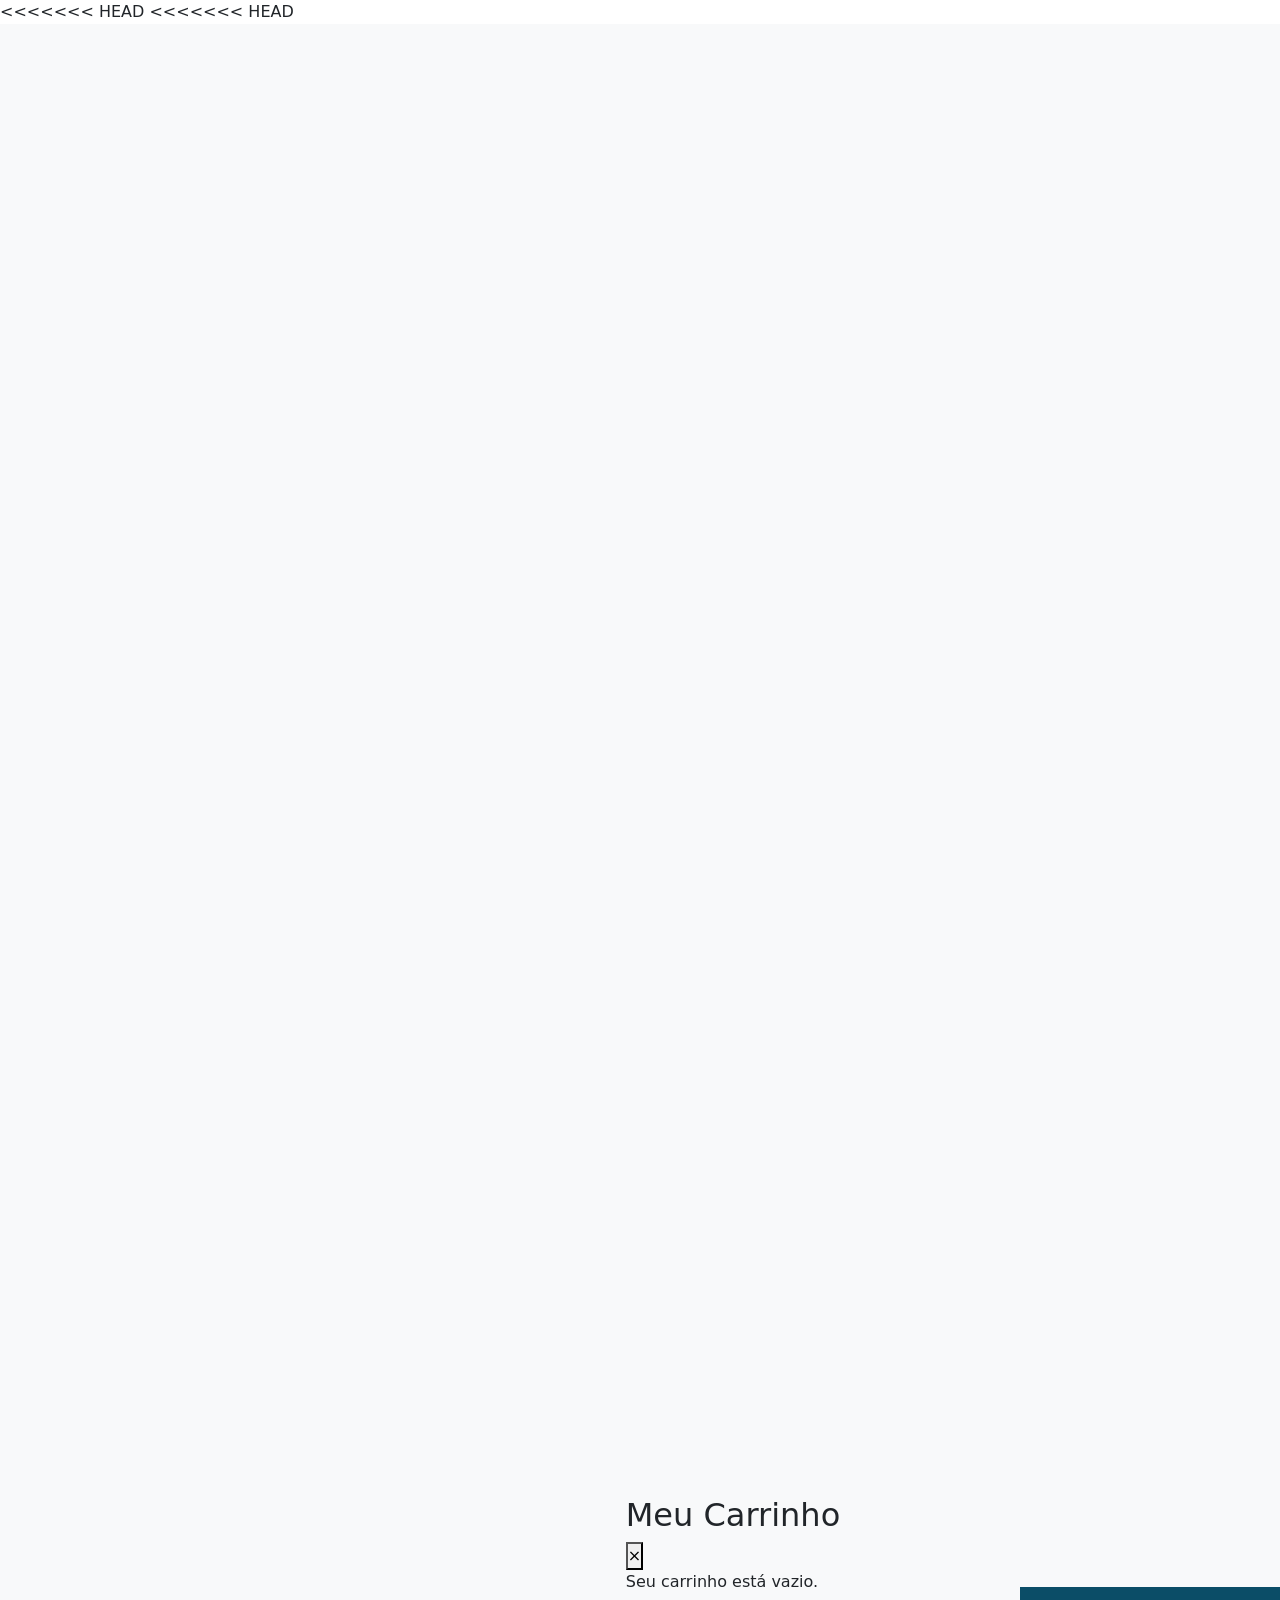
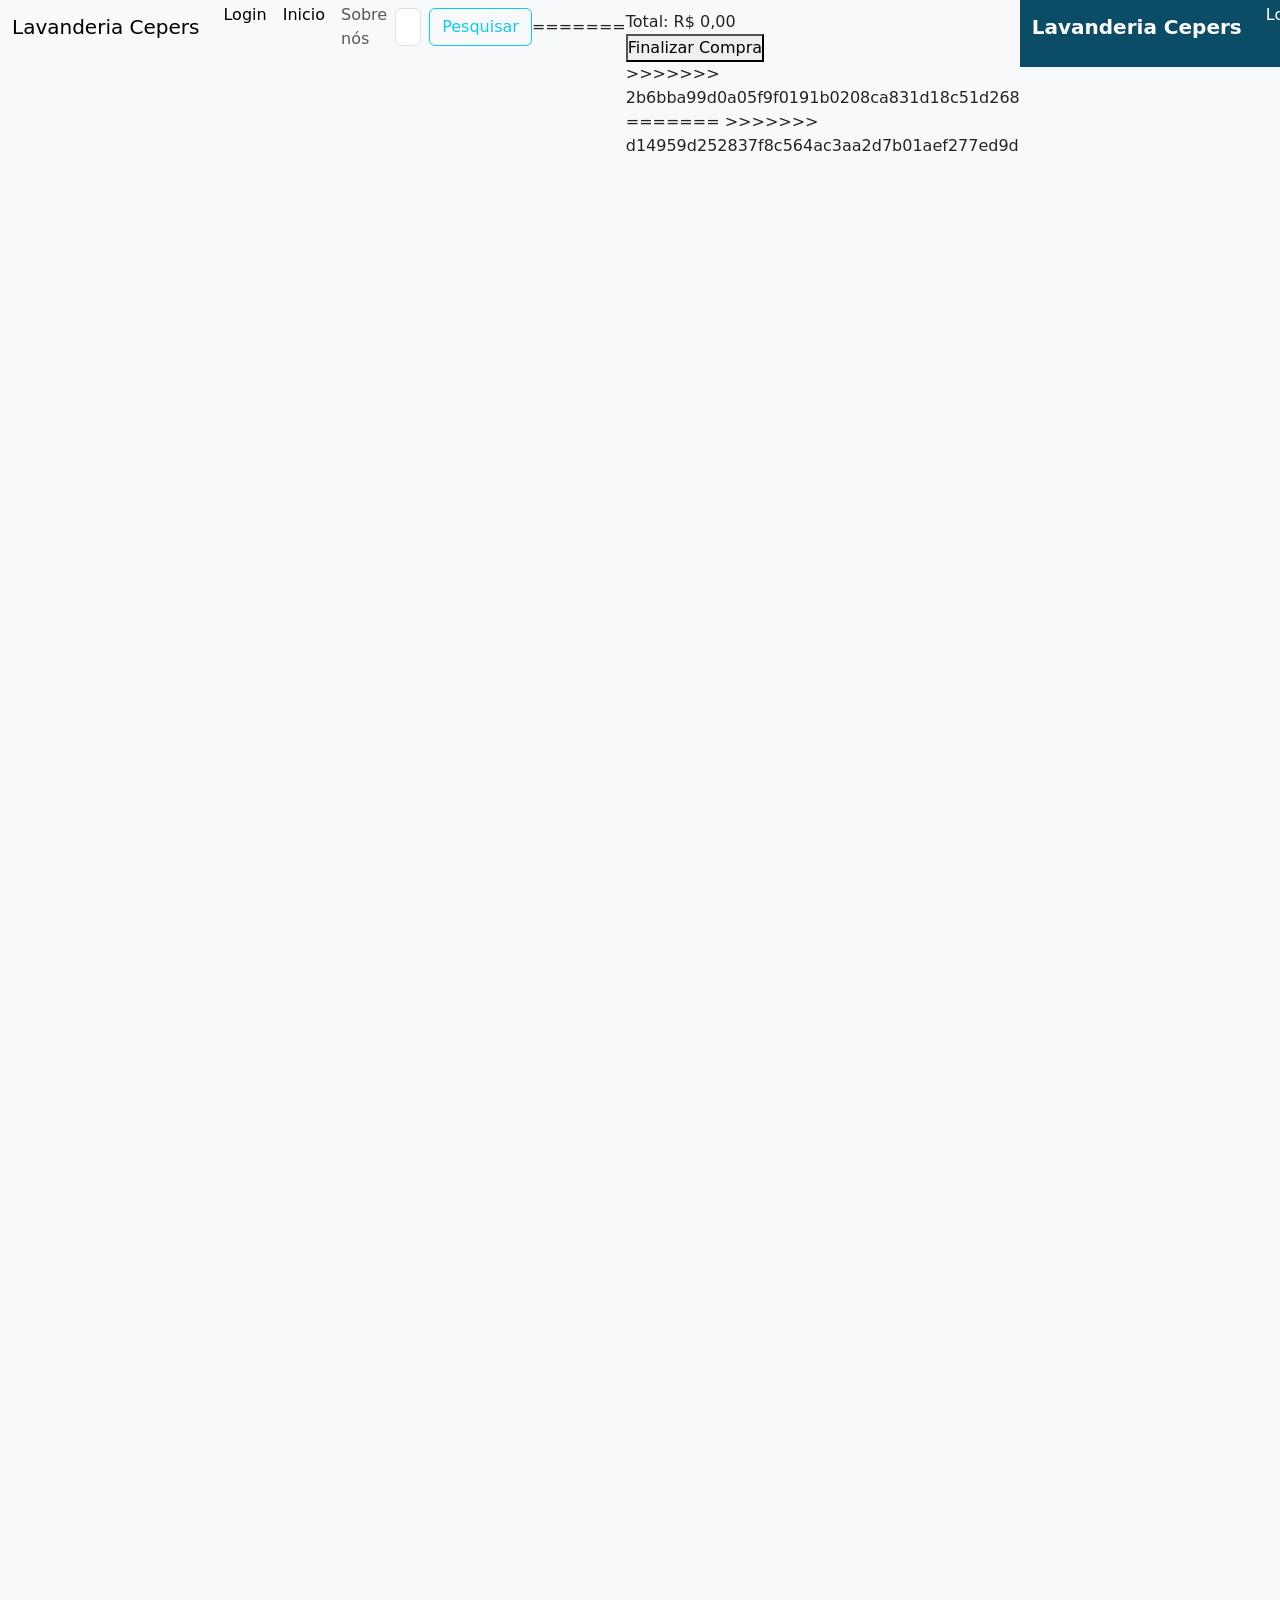
==== RF002_Pg_Inicial/index.html @ 0cffcce2 "login test" ====
<!DOCTYPE html>
<html lang="pt-br">
<head>
    <meta charset="UTF-8">
    <title>Lavanderia Cepers</title>
    <link rel="preconnect" href="https://fonts.googleapis.com">
    <link rel="preconnect" href="https://fonts.gstatic.com" crossorigin>
    <link href="https://fonts.googleapis.com/css2?family=Poppins:wght@400;600&display=swap" rel="stylesheet">
    <link rel="stylesheet" href="style.css">
    <link href="https://cdn.jsdelivr.net/npm/bootstrap@5.3.0/dist/css/bootstrap.min.css" rel="stylesheet">
</head>
<body>
<<<<<<< HEAD
<<<<<<< HEAD
     <nav class="navbar navbar-expand-lg bg-body-tertiary">
  <div class="container-fluid">
    <a class="navbar-brand" href="#">Lavanderia Cepers</a>
    <button class="navbar-toggler" type="button" data-bs-toggle="collapse" data-bs-target="#navbarSupportedContent" aria-controls="navbarSupportedContent" aria-expanded="false" aria-label="Toggle navigation">
      <span class="navbar-toggler-icon"></span>
    </button>
    <div class="collapse navbar-collapse" id="navbarSupportedContent">
      <ul class="navbar-nav me-auto mb-2 mb-lg-0">
        <li class="nav-item-login">
          <a class="nav-link active" href="../RF001_Login/index.html" target="">Login</a>
        </li>
         <li class="nav-item">
          <a class="nav-link active" aria-current="page" href="#">Inicio</a>
        </li>
        <li class="nav-item">
          <a class="nav-link" href="#">Sobre nós</a>
        </li>
        
      </ul>
      <form class="d-flex" role="search">
        <input class="form-control me-2" type="search" placeholder="Search" aria-label="Search"/>
        <button class="btn btn-outline-info" type="submit">Pesquisar</button>
      </form>
=======
    <div id="side-cart" class="cart-sidebar">
        <div class="cart-header">
            <h2>Meu Carrinho</h2>
            <button id="close-cart">&times;</button>
        </div>
        <div id="cart-items" class="cart-body">
            <p class="empty-msg">Seu carrinho está vazio.</p>
        </div>
        <div class="cart-footer">
            <div class="total-box">
                <span>Total:</span>
                <span id="cart-total">R$ 0,00</span>
            </div>
            <button class="btn-checkout">Finalizar Compra</button>
        </div>
>>>>>>> 2b6bba99d0a05f9f0191b0208ca831d18c51d268
=======
>>>>>>> d14959d252837f8c564ac3aa2d7b01aef277ed9d

    </div>
    <div id="cart-overlay" class="overlay"></div>

    <nav class="navbar navbar-expand-lg">
        <div class="container-fluid">
            <a class="navbar-brand text-white fw-bold" href="#">Lavanderia Cepers</a>
            <div class="collapse navbar-collapse" id="navbarSupportedContent">
                <ul class="navbar-nav me-auto mb-2 mb-lg-0">
                    <li class="nav-item"><a class="nav-link text-white" href="#">Login</a></li>
                    <li class="nav-item"><a class="nav-link text-white" href="#">Início</a></li>
                    <li class="nav-item">
                        <button id="open-cart" class="nav-link btn-cart-list" style="background:none; border:none; color:white;">
                            🛒  <span id="cart-count">0</span>
                        </button>
                    </li>
                </ul>
                <form class="d-flex" role="search">
                    <input class="form-control me-2" type="search" placeholder="Pesquisar">
                    <button class="btn btn-info text-white" type="submit">Pesquisar</button>
                </form>
            </div>
        </div>
    </nav>

    <div id="carouselExampleInterval" class="carousel slide" data-bs-ride="carousel">
        <div class="carousel-inner">
            <div class="carousel-item active" data-bs-interval="3000">
                <img src="../Imagens/epstein.png" class="d-block w-100" alt="Banner 1">
            </div>
            <div class="carousel-item" data-bs-interval="3000">
                <img src="../Imagens/espaço.png" class="d-block w-100" alt="Banner 2">
            </div>
            <div class="carousel-item" data-bs-interval="3000">
                <img src="../Imagens/horarios.png" class="d-block w-100" alt="Banner 3">
            </div>
        </div>
        <button class="carousel-control-prev" type="button" data-bs-target="#carouselExampleInterval" data-bs-slide="prev">
            <span class="carousel-control-prev-icon" aria-hidden="true"></span>
            <span class="visually-hidden">Anterior</span>
        </button>
        <button class="carousel-control-next" type="button" data-bs-target="#carouselExampleInterval" data-bs-slide="next">
            <span class="carousel-control-next-icon" aria-hidden="true"></span>
            <span class="visually-hidden">Próximo</span>
        </button>
    </div>

    <div class="title-section">
        <h1>Lista de produtos</h1>
    </div>

    <div class="produtos-fundo-azul">
        <div class="cards-container">
            <div class="card">
                <div class="card-header-img">
                    <span class="wishlist">♡</span>
                    <img src="/Imagens/camisa.png" class="product-img">
                </div>
                <div class="card-content">
                    <h3 class="product-title">Camisa</h3>
                    <p class="product-desc">Camisas que podem ir em máquina</p>
                </div>
                <div class="card-hover-actions">
                    <div class="qty-selector">
                        <button class="btn-qty-minus">-</button><span class="qty-value">1</span><button class="btn-qty-plus">+</button>
                    </div>
                    <button class="btn-add">Adicionar</button>
                </div>
            </div>

            <div class="card">
                <div class="card-header-img">
                    <span class="wishlist">♡</span>
                    <img src="/Imagens/calca.jeans.png" class="product-img">
                </div>
                <div class="card-content">
                    <h3 class="product-title">Calça Jeans</h3>
                    <p class="product-desc">Jeans em bom estado</p>
                </div>
                <div class="card-hover-actions">
                    <div class="qty-selector">
                        <button class="btn-qty-minus">-</button><span class="qty-value">1</span><button class="btn-qty-plus">+</button>
                    </div>
                    <button class="btn-add">Adicionar</button>
                </div>
            </div>

            <div class="card">
                <div class="card-header-img">
                    <span class="wishlist">♡</span>
                    <img src="/Imagens/meia.png" class="product-img">
                </div>
                <div class="card-content">
                    <h3 class="product-title">Meias</h3>
                    <p class="product-desc">Meias não tão velhas</p>
                </div>
                <div class="card-hover-actions">
                    <div class="qty-selector">
                        <button class="btn-qty-minus">-</button><span class="qty-value">1</span><button class="btn-qty-plus">+</button>
                    </div>
                    <button class="btn-add">Adicionar</button>
                </div>
            </div>
        </div>
    </div>

    <footer class="main-footer">
        <div class="footer-container">
            <div class="footer-column">
                <h3>REDES SOCIAIS</h3>
                <div class="social-icons">
                    <a href="#">Instagram</a>
                    <a href="#">Facebook</a>
                    <a href="#">TikTok</a>
                </div>
                <h2 class="footer-logo">LAVANDERIA CEPERS</h2>
            </div>

            <div class="footer-column">
                <h3>INSTITUCIONAL</h3>
                <ul>
                    <li><a href="#">Conheça nossa história</a></li>
                    <li><a href="#">Trabalhe Conosco</a></li>
                    <li><a href="#">Blog</a></li>
                </ul>
            </div>

            <div class="footer-column">
                <h3>DÚVIDAS</h3>
                <ul>
                    <li><a href="#">Perguntas frequentes</a></li>
                    <li><a href="#">Políticas de privacidade</a></li>
                    <li><a href="#">Termos e Condições</a></li>
                    <li><a href="#">Licenciamento</a></li>
                </ul>
            </div>

            <div class="footer-column">
                <h3>FALE CONOSCO</h3>
                <p>Dúvidas ou sugestões? Entre em contato!</p>
                <p>lavanderia.cepers@gamil.com</p>
                <p class="horario">Atendimento: Seg à Sex das 06h às 18h</p>
            </div>
        </div>

        <div class="footer-bottom">
            <div class="bottom-content">
                <div class="payments">
                    <span>FORMAS DE PAGAMENTO:</span>
                    <span class="pay-icons">💳 💵 📑</span>
                </div>
                <div class="rights">
                    <p>© 2026 - Lavanderia Cepers LTDA | CNPJ 00.000.000/0001-00</p>
                    <p>Endereço: Rua quinto dos infernos, 123 - Curitiba, PR</p>
                </div>
            </div>
        </div>
    </footer>

    <script src="https://cdn.jsdelivr.net/npm/bootstrap@5.3.0/dist/js/bootstrap.bundle.min.js"></script>
    <script src="script.js"></script>
</body>
---- RF002_Pg_Inicial/style.css ----
body{   
        background-color: rgb(143, 216, 224) ;
    }

    .menu {
        display: flex;
        gap: 20px;
        font-size: 25px;
    }

    .menu a {
        margin-left: 30px;
        font-family: "Poppins", sans-serif;
        text-decoration: none;
        color: var(--cor-texto);
        padding: 10px 18px;
        border-radius: 12px;
        font-weight: 500;
        background: rgba(255, 255, 255, 0.40);
        backdrop-filter: (6px);
        transition: all 0.25s ease;


    }

    .menu a:hover {
        background: rgba(rgb(255, 255, 255), rgb(255, 255, 255), rgb(255, 255, 255), 0.55);
        transform: scale(1.1);
        transition: 0.25;
    }
* {
    margin: 0;
    padding: 0;
    box-sizing: border-box;
}

    .logo {
        font-size: 28px;
        font-weight: bold;
    }
body {
    width: 100%;
    background-color: #a9f4f0;
    font-family: 'Poppins', sans-serif;
    overflow-x: hidden;
}

    .menu img {
        width: 40px;
        height: auto;
        padding: 0;
        display: block;
    }
.navbar {
    background-color: #0b4d67 !important;
    padding: 15px 0;
}

 
.title-section {
    width: 100vw;
    background-color: #0b4d67;
    padding: 40px 0;
    border-bottom: 8px solid #41beb1;
    display: flex;
    justify-content: center;
}

    .carousel{
        width: 80%;
        margin: 0 auto;
        background-color: rgb(39, 149, 157);
    }
.title-section h1 {
    color: #aff6f2;
    font-size: 45px;
    margin: 0;
}

.produtos-fundo-azul {
    width: 100vw;
    background-color: #a9f4f0;
    padding: 60px 0;
    display: flex;
    justify-content: center;
}

   /* Configuração da Grade de Cards */
.container {
.cards-container {
    display: flex;
    flex-wrap: wrap;       /* Faz os cards ficarem lado a lado e pularem linha */
    gap: 20px;             /* Espaço entre um card e outro */
    flex-wrap: wrap;
    gap: 30px;
    justify-content: center;
    padding: 20px;
    background-color: #f4f7f6;
    width: 90%;
    max-width: 1200px;
}

/* O Card Individual */
.card {
    width: 280px;
    height: 420px;        /* Altura fixa para todos serem iguais */
    background: #fff;
    border-radius: 12px;
    padding: 15px;
    position: relative;    /* Necessário para os botões "grudarem" no fundo */
    overflow: hidden;      /* Esconde o que estiver fora do limite do card */
    box-shadow: 0 4px 12px rgba(0,0,0,0.08);
    transition: transform 0.3s ease;
    border: 1px solid #eee;
    display: flex;
    flex-direction: column;
    flex: 1 1 300px;
    max-width: 350px;
    background-color: #ffffff;
    border-radius: 15px;
    padding: 20px;
    border: none;
    box-shadow: 0 10px 20px rgba(0,0,0,0.1);
}

/* Área da Imagem */
.card-header {
.card-header-img {
    width: 100%;
    height: 220px;
    height: 200px;
    background-color: #f9f9f9;
    border-radius: 8px;
    border-radius: 10px;
    display: flex;
    justify-content: center;
    align-items: center;
    margin-bottom: 15px;
    position: relative;
    overflow: hidden;
}

.product-img {
    max-width: 90%;
    max-height: 90%;
    height: 90%;
    object-fit: contain;
}

/* Textos (Nome e Descrição) */
.card-content {
    transition: all 0.4s ease;
}

.product-title {
    font-size: 1rem;
    font-size: 1.2rem;
    color: #333;
    font-weight: 600;
    margin-bottom: 5px;
    margin-top: 15px;
    font-weight: bold;
}

.product-desc {
    font-size: 0.9rem;
    color: #888;
    line-height: 1.2;
    color: #777;
}

/* Painel de Botões (O que aparece no hover) */
.card-hover-actions {
    position: absolute;
    bottom: -80px;      /* Começa "escondido" abaixo do card */
    left: 15px;
    right: 15px;
    height: 50px;
    margin-top: 20px;
    display: flex;
    gap: 8px;
    transition: all 0.3s ease-in-out;
    background: #fff;   /* Fundo branco para cobrir o texto se necessário */
    gap: 10px;
}

/* Estilo dos Botões */
.qty-box {
  display: flex;
    align-items: center;
    background-color: #87ceeb; /* Azul claro */
    border-radius: 25px;       /* Deixa arredondado */
    padding: 5px 10px;
    height: 40px;
}

.qty-box button {
display: flex;
.qty-selector {
    display: flex;
    align-items: center;
    background-color: #87ceeb; /* Azul claro */
    border-radius: 25px;       /* Deixa arredondado */
    background: #e0f7fa;
    border-radius: 20px;
    padding: 5px 10px;
    height: 40px;
}

.qty-box span {
    background: #fff;
    color: #ffffff;
    padding: 2px 10px;
.qty-selector button {
    border: none;
    background: none;
    padding: 0 10px;
    font-weight: bold;
    
}

.btn-add {
    flex-grow: 1;
    background: #41beb1; /* Cor verde água do seu vídeo */
    border: none;
    border-radius: 25px;
    background: #41beb1;
    color: white;
    border: none;
    border-radius: 20px;
    font-weight: bold;
    cursor: pointer;
    text-transform: lowercase;
    padding: 10px;
    transform: all 0.3 seg ease ;
}
.btn-add:hover{
    color: #000000;
    transform: scale(1.05);
    box-shadow: 0 10px 20px;
}

.wishlist {
    position: absolute;
    top: 15px;    /* Distância do topo */
    right: 15px;  /* Distância da direita */
    z-index: 10;
    top: 10px;
    right: 10px;
    font-size: 20px;
    cursor: pointer;
}
.btn-cart-list {
    display: flex;
    align-items: center;
    gap: 8px;
    font-weight: 500;
    transition: 0.3s;
    cursor: pointer;
}

.btn-cart-list:hover {
    color: #41beb1;
    transform: translate(1.2);
}

#cart-count {
    background: #41beb1;
    color: #0b4d67;
    padding: 0 8px;
    border-radius: 12px;
    font-size: 14px;
    font-weight: bold;
}
/* 1. A ABA LATERAL (SIDEBAR) */
.cart-sidebar {
    position: fixed;
    top: 15px; /* Deixando um espaço em cima para não colar no teto */
    right: -450px;
    width: 400px;
    height: calc(100vh - 30px); /* Altura quase total, descontando as bordas */
    background: #ffffff;
    z-index: 3000;
    transition: all 0.5s cubic-bezier(0.165, 0.84, 0.44, 1); /* Animação suave */
    
    /* BORDAS ARREDONDADAS E SOMBRA */
    border-radius: 30px 0 0 30px; /* Arredonda o lado esquerdo */
    box-shadow: -15px 0 35px rgba(0, 0, 0, 0.2); 
    
    display: flex;
    flex-direction: column;
    overflow: hidden;
}

.cart-sidebar.active {
    right: 0;
}

/* 2. O CABEÇALHO DO CARRINHO */
.cart-header {
    padding: 25px;
    background: #0b4d67;
    color: white;
    display: flex;
    justify-content: space-between;
    align-items: center;
    border-bottom: 3px solid #41beb1;
}

.cart-header h2 {
    font-size: 22px;
    font-weight: 600;
    margin: 0;
}

#close-cart {
    background: rgba(255, 255, 255, 0.1);
    border: none;
    color: white;
    width: 40px;
    height: 40px;
    border-radius: 50%;
    font-size: 24px;
    cursor: pointer;
    transition: 0.3s;
    display: flex;
    justify-content: center;
    align-items: center;
}

#close-cart:hover {
    background: #ff4757;
    transform: rotate(90deg);
}

/* 3. O CORPO (ITENS) */
.cart-body {
    flex-grow: 1;
    padding: 20px;
    overflow-y: auto;
    background-color: #f8fefd; /* Um fundo bem clarinho pros itens */
}

/* ESTILO DOS ITENS DENTRO DO CARRINHO */
.cart-item-row {
    display: flex;
    align-items: center;
    gap: 15px;
    margin-bottom: 15px;
    padding: 15px;
    background: white;
    border-radius: 15px;
    box-shadow: 0 4px 10px rgba(0,0,0,0.05);
    transition: 0.3s;
}

.cart-item-row:hover {
    transform: translateY(-3px);
}

/* 4. O RODAPÉ (TOTAL E BOTÃO) */
.cart-footer {
    padding: 25px;
    background: white;
    border-top: 1px solid #eee;
}

.total-box {
    display: flex;
    justify-content: space-between;
    font-size: 20px;
    font-weight: bold;
    color: #0b4d67;
    margin-bottom: 20px;
}

.btn-checkout {
    width: 100%;
    background: linear-gradient(135deg, #41beb1, #0b4d67);
    color: white;
    border: none;
    padding: 18px;
    border-radius: 15px;
    font-size: 16px;
    font-weight: bold;
    cursor: pointer;
    transition: 0.3s;
    box-shadow: 0 5px 15px rgba(65, 190, 177, 0.3);
}

.btn-checkout:hover {
    transform: scale(1.02);
    box-shadow: 0 8px 20px rgba(65, 190, 177, 0.4);
}

/* 5. O FOCO (OVERLAY / FUNDO ESCURO) */
.overlay {
    position: fixed;
    top: 0;
    left: 0;
    width: 100%;
    height: 100%;
    background: rgba(11, 77, 103, 0.6); /* Azul escuro transparente */
    backdrop-filter: blur(5px); /* EFEITO DE DESFOQUE NO FUNDO */
    display: none;
    z-index: 2500;
    transition: 0.4s;
}

.overlay.active {
    display: block;
}
.btn-remove {
    background: none;
    border: none;
    color: #ff4757;
    font-size: 18px;
    cursor: pointer;
    padding: 5px;
    transition: 0.3s;
    display: flex;
    align-items: center;
    justify-content: center;
}

.btn-remove:hover {
    transform: scale(1.2);
    color: #fd0026;
}


.cart-item-row {
    display: flex;
    align-items: center;
    gap: 15px;
    margin-bottom: 15px;
    padding: 12px;
    background: white;
    border-radius: 15px;
    box-shadow: 0 4px 10px rgba(0,0,0,0.05);
}
.card-qty-badge {
    background: #0b4d67;
    color: white;
    padding: 2px 10px;
    border-radius: 10px;
    font-size: 12px;
    font-weight: bold;
    margin-bottom: 5px;
    display: none; /* Começa escondido */
}

.card-qty-badge.active {
    display: inline-block;
}
/* ESTILO DO RODAPÉ (FOOTER) */
.main-footer {
    background-color: #0b4d67; /* O mesmo azul da sua Navbar */
    color: white;
    padding: 60px 0 20px 0;
    margin-top: 50px;
    font-family: 'Poppins', sans-serif;
}

.footer-container {
    max-width: 1200px;
    margin: 0 auto;
    display: flex;
    flex-wrap: wrap;
    justify-content: space-between;
    padding: 0 20px;
}

.footer-column {
    flex: 1;
    min-width: 200px;
    margin-bottom: 30px;
}

.footer-column h3 {
    font-size: 16px;
    font-weight: 600;
    margin-bottom: 20px;
    color: #41beb1; /* Verde água para destacar os títulos */
}

.footer-column ul {
    list-style: none;
    padding: 0;
}

.footer-column ul li {
    margin-bottom: 10px;
}

.footer-column ul li a, .social-icons a {
    color: #aff6f2;
    text-decoration: none;
    font-size: 14px;
    transition: 0.3s;
}

.footer-column ul li a:hover, .social-icons a:hover {
    color: white;
    padding-left: 5px;
}

.footer-logo {
    margin-top: 30px;
    font-size: 20px;
    color: #333;
    transition: color 0.3s;
    font-weight: bold;
}

.email-btn {
    display: inline-block;
    border: 1px solid #41beb1;
    padding: 10px 20px;
    border-radius: 5px;
    color: white;
    text-decoration: none;
    margin-top: 10px;
    transition: 0.3s;
}

.wishlist:hover {
    color: red; /* Efeito bonitinho ao passar o mouse */
.email-btn:hover {
    background: #41beb1;
}

/* --- LÓGICA DO HOVER (IGUAL PARA TODOS OS CARDS) --- */
/* FAIXA INFERIOR */
.footer-bottom {
    border-top: 1px solid rgba(255, 255, 255, 0.1);
    margin-top: 40px;
    padding-top: 20px;
    background-color: #083a4f; /* Um azul um pouco mais escuro para o chão */
}

.card:hover {
    box-shadow: 0 8px 20px rgba(0,0,0,0.15);
.bottom-content {
    max-width: 1200px;
    margin: 0 auto;
    padding: 0 20px;
    display: flex;
    flex-wrap: wrap;
    justify-content: space-between;
    align-items: center;
    font-size: 12px;
    color: #aff6f2;
}

/* Quando passa o mouse no card, o conteúdo sobe e os botões aparecem */
.card:hover .card-content {
    transform: translateY(-40px); /* Move o texto para cima */
    opacity: 0.3;                 /* Deixa o texto clarinho para focar nos botões */
.pay-icons {
    font-size: 20px;
    margin-left: 10px;
}

.card:hover .card-hover-actions {
    bottom: 20px;                 /* Sobe os botões para a posição visível */
.rights {
    text-align: right;
}

/* RESPONSIVIDADE (Para celular) */
@media (max-width: 768px) {
    .footer-container {
        flex-direction: column;
        text-align: center;
    }
    .rights {
        text-align: center;
        margin-top: 20px;
    }
    .bottom-content {
        justify-content: center;
    }
}
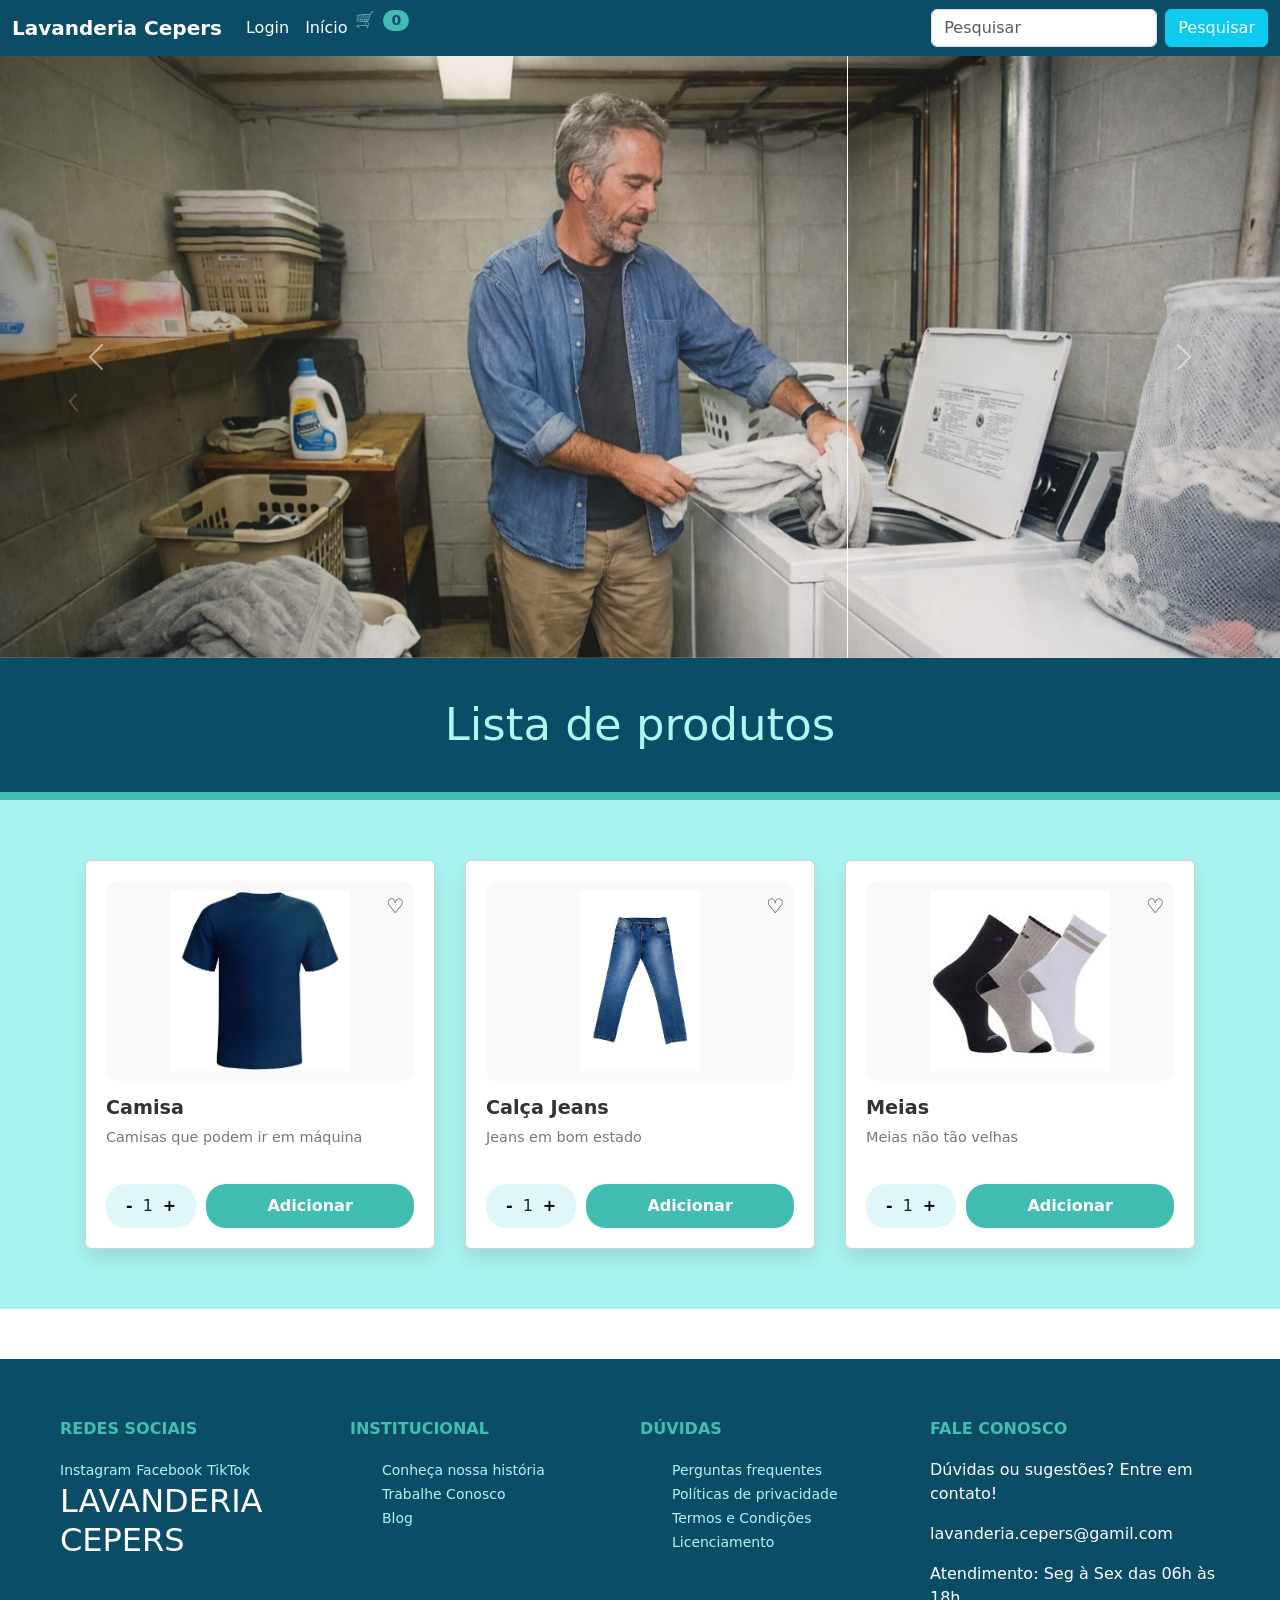
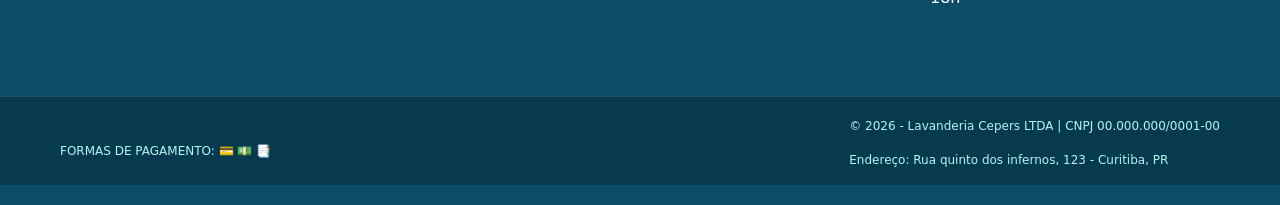
==== commit 20016245: "primeira versão Finalizador de pedidos" ====
--- a/RF002_Pg_Inicial/index.html
+++ b/RF002_Pg_Inicial/index.html
@@ -10,53 +10,23 @@
     <link href="https://cdn.jsdelivr.net/npm/bootstrap@5.3.0/dist/css/bootstrap.min.css" rel="stylesheet">
 </head>
 <body>
-<<<<<<< HEAD
-<<<<<<< HEAD
-     <nav class="navbar navbar-expand-lg bg-body-tertiary">
-  <div class="container-fluid">
-    <a class="navbar-brand" href="#">Lavanderia Cepers</a>
-    <button class="navbar-toggler" type="button" data-bs-toggle="collapse" data-bs-target="#navbarSupportedContent" aria-controls="navbarSupportedContent" aria-expanded="false" aria-label="Toggle navigation">
-      <span class="navbar-toggler-icon"></span>
-    </button>
-    <div class="collapse navbar-collapse" id="navbarSupportedContent">
-      <ul class="navbar-nav me-auto mb-2 mb-lg-0">
-        <li class="nav-item-login">
-          <a class="nav-link active" href="../RF001_Login/index.html" target="">Login</a>
-        </li>
-         <li class="nav-item">
-          <a class="nav-link active" aria-current="page" href="#">Inicio</a>
-        </li>
-        <li class="nav-item">
-          <a class="nav-link" href="#">Sobre nós</a>
-        </li>
-        
-      </ul>
-      <form class="d-flex" role="search">
-        <input class="form-control me-2" type="search" placeholder="Search" aria-label="Search"/>
-        <button class="btn btn-outline-info" type="submit">Pesquisar</button>
-      </form>
-=======
+
+    <div id="cart-overlay" class="overlay"></div>
+
     <div id="side-cart" class="cart-sidebar">
         <div class="cart-header">
             <h2>Meu Carrinho</h2>
             <button id="close-cart">&times;</button>
         </div>
-        <div id="cart-items" class="cart-body">
-            <p class="empty-msg">Seu carrinho está vazio.</p>
-        </div>
+        <div id="cart-items" class="cart-body"></div>
         <div class="cart-footer">
             <div class="total-box">
                 <span>Total:</span>
                 <span id="cart-total">R$ 0,00</span>
             </div>
-            <button class="btn-checkout">Finalizar Compra</button>
+            <button class="btn-checkout">Finalizar Pedido</button>
         </div>
->>>>>>> 2b6bba99d0a05f9f0191b0208ca831d18c51d268
-=======
->>>>>>> d14959d252837f8c564ac3aa2d7b01aef277ed9d
-
     </div>
-    <div id="cart-overlay" class="overlay"></div>
 
     <nav class="navbar navbar-expand-lg">
         <div class="container-fluid">
@@ -66,8 +36,8 @@
                     <li class="nav-item"><a class="nav-link text-white" href="#">Login</a></li>
                     <li class="nav-item"><a class="nav-link text-white" href="#">Início</a></li>
                     <li class="nav-item">
-                        <button id="open-cart" class="nav-link btn-cart-list" style="background:none; border:none; color:white;">
-                            🛒  <span id="cart-count">0</span>
+                        <button id="open-cart" class="btn-cart-list" style="background:none; border:none; color:white;">
+                            🛒 <span id="cart-count">0</span>
                         </button>
                     </li>
                 </ul>
@@ -109,6 +79,7 @@
         <div class="cards-container">
             <div class="card">
                 <div class="card-header-img">
+                    <span class="card-qty-badge"></span>
                     <span class="wishlist">♡</span>
                     <img src="/Imagens/camisa.png" class="product-img">
                 </div>
@@ -118,7 +89,9 @@
                 </div>
                 <div class="card-hover-actions">
                     <div class="qty-selector">
-                        <button class="btn-qty-minus">-</button><span class="qty-value">1</span><button class="btn-qty-plus">+</button>
+                        <button class="btn-qty-minus">-</button>
+                        <span class="qty-value">1</span>
+                        <button class="btn-qty-plus">+</button>
                     </div>
                     <button class="btn-add">Adicionar</button>
                 </div>
@@ -126,6 +99,7 @@
 
             <div class="card">
                 <div class="card-header-img">
+                    <span class="card-qty-badge"></span>
                     <span class="wishlist">♡</span>
                     <img src="/Imagens/calca.jeans.png" class="product-img">
                 </div>
@@ -135,7 +109,9 @@
                 </div>
                 <div class="card-hover-actions">
                     <div class="qty-selector">
-                        <button class="btn-qty-minus">-</button><span class="qty-value">1</span><button class="btn-qty-plus">+</button>
+                        <button class="btn-qty-minus">-</button>
+                        <span class="qty-value">1</span>
+                        <button class="btn-qty-plus">+</button>
                     </div>
                     <button class="btn-add">Adicionar</button>
                 </div>
@@ -143,6 +119,7 @@
 
             <div class="card">
                 <div class="card-header-img">
+                    <span class="card-qty-badge"></span>
                     <span class="wishlist">♡</span>
                     <img src="/Imagens/meia.png" class="product-img">
                 </div>
@@ -152,7 +129,9 @@
                 </div>
                 <div class="card-hover-actions">
                     <div class="qty-selector">
-                        <button class="btn-qty-minus">-</button><span class="qty-value">1</span><button class="btn-qty-plus">+</button>
+                        <button class="btn-qty-minus">-</button>
+                        <span class="qty-value">1</span>
+                        <button class="btn-qty-plus">+</button>
                     </div>
                     <button class="btn-add">Adicionar</button>
                 </div>
@@ -171,7 +150,6 @@
                 </div>
                 <h2 class="footer-logo">LAVANDERIA CEPERS</h2>
             </div>
-
             <div class="footer-column">
                 <h3>INSTITUCIONAL</h3>
                 <ul>
@@ -180,7 +158,6 @@
                     <li><a href="#">Blog</a></li>
                 </ul>
             </div>
-
             <div class="footer-column">
                 <h3>DÚVIDAS</h3>
                 <ul>
@@ -190,7 +167,6 @@
                     <li><a href="#">Licenciamento</a></li>
                 </ul>
             </div>
-
             <div class="footer-column">
                 <h3>FALE CONOSCO</h3>
                 <p>Dúvidas ou sugestões? Entre em contato!</p>
@@ -198,7 +174,6 @@
                 <p class="horario">Atendimento: Seg à Sex das 06h às 18h</p>
             </div>
         </div>
-
         <div class="footer-bottom">
             <div class="bottom-content">
                 <div class="payments">
@@ -215,4 +190,5 @@
 
     <script src="https://cdn.jsdelivr.net/npm/bootstrap@5.3.0/dist/js/bootstrap.bundle.min.js"></script>
     <script src="script.js"></script>
-</body>+</body>
+</html>
--- a/RF002_Pg_Inicial/style.css
+++ b/RF002_Pg_Inicial/style.css
@@ -1,43 +1,9 @@
- body{   
-        background-color: rgb(143, 216, 224) ;
-    }
-
-    .menu {
-        display: flex;
-        gap: 20px;
-        font-size: 25px;
-    }
-
-    .menu a {
-        margin-left: 30px;
-        font-family: "Poppins", sans-serif;
-        text-decoration: none;
-        color: var(--cor-texto);
-        padding: 10px 18px;
-        border-radius: 12px;
-        font-weight: 500;
-        background: rgba(255, 255, 255, 0.40);
-        backdrop-filter: (6px);
-        transition: all 0.25s ease;
-
-
-    }
-
-    .menu a:hover {
-        background: rgba(rgb(255, 255, 255), rgb(255, 255, 255), rgb(255, 255, 255), 0.55);
-        transform: scale(1.1);
-        transition: 0.25;
-    }
 * {
     margin: 0;
     padding: 0;
     box-sizing: border-box;
 }
 
-    .logo {
-        font-size: 28px;
-        font-weight: bold;
-    }
 body {
     width: 100%;
     background-color: #a9f4f0;
@@ -45,20 +11,13 @@
     overflow-x: hidden;
 }
 
-    .menu img {
-        width: 40px;
-        height: auto;
-        padding: 0;
-        display: block;
-    }
 .navbar {
     background-color: #0b4d67 !important;
     padding: 15px 0;
 }
 
- 
 .title-section {
-    width: 100vw;
+    width: 100%;
     background-color: #0b4d67;
     padding: 40px 0;
     border-bottom: 8px solid #41beb1;
@@ -66,11 +25,6 @@
     justify-content: center;
 }
 
-    .carousel{
-        width: 80%;
-        margin: 0 auto;
-        background-color: rgb(39, 149, 157);
-    }
 .title-section h1 {
     color: #aff6f2;
     font-size: 45px;
@@ -78,42 +32,23 @@
 }
 
 .produtos-fundo-azul {
-    width: 100vw;
+    width: 100%;
     background-color: #a9f4f0;
     padding: 60px 0;
     display: flex;
     justify-content: center;
 }
 
-   /* Configuração da Grade de Cards */
-.container {
 .cards-container {
     display: flex;
-    flex-wrap: wrap;       /* Faz os cards ficarem lado a lado e pularem linha */
-    gap: 20px;             /* Espaço entre um card e outro */
     flex-wrap: wrap;
     gap: 30px;
     justify-content: center;
-    padding: 20px;
-    background-color: #f4f7f6;
     width: 90%;
     max-width: 1200px;
 }
 
-/* O Card Individual */
 .card {
-    width: 280px;
-    height: 420px;        /* Altura fixa para todos serem iguais */
-    background: #fff;
-    border-radius: 12px;
-    padding: 15px;
-    position: relative;    /* Necessário para os botões "grudarem" no fundo */
-    overflow: hidden;      /* Esconde o que estiver fora do limite do card */
-    box-shadow: 0 4px 12px rgba(0,0,0,0.08);
-    transition: transform 0.3s ease;
-    border: 1px solid #eee;
-    display: flex;
-    flex-direction: column;
     flex: 1 1 300px;
     max-width: 350px;
     background-color: #ffffff;
@@ -123,133 +58,82 @@
     box-shadow: 0 10px 20px rgba(0,0,0,0.1);
 }
 
-/* Área da Imagem */
-.card-header {
 .card-header-img {
     width: 100%;
-    height: 220px;
     height: 200px;
     background-color: #f9f9f9;
-    border-radius: 8px;
     border-radius: 10px;
     display: flex;
     justify-content: center;
     align-items: center;
-    margin-bottom: 15px;
     position: relative;
     overflow: hidden;
 }
 
 .product-img {
-    max-width: 90%;
-    max-height: 90%;
     height: 90%;
     object-fit: contain;
 }
 
-/* Textos (Nome e Descrição) */
-.card-content {
-    transition: all 0.4s ease;
-}
-
 .product-title {
-    font-size: 1rem;
     font-size: 1.2rem;
     color: #333;
-    font-weight: 600;
-    margin-bottom: 5px;
     margin-top: 15px;
     font-weight: bold;
 }
 
 .product-desc {
     font-size: 0.9rem;
-    color: #888;
-    line-height: 1.2;
     color: #777;
 }
 
-/* Painel de Botões (O que aparece no hover) */
 .card-hover-actions {
-    position: absolute;
-    bottom: -80px;      /* Começa "escondido" abaixo do card */
-    left: 15px;
-    right: 15px;
-    height: 50px;
     margin-top: 20px;
     display: flex;
-    gap: 8px;
-    transition: all 0.3s ease-in-out;
-    background: #fff;   /* Fundo branco para cobrir o texto se necessário */
     gap: 10px;
 }
 
-/* Estilo dos Botões */
-.qty-box {
-  display: flex;
-    align-items: center;
-    background-color: #87ceeb; /* Azul claro */
-    border-radius: 25px;       /* Deixa arredondado */
-    padding: 5px 10px;
-    height: 40px;
-}
-
-.qty-box button {
-display: flex;
 .qty-selector {
     display: flex;
     align-items: center;
-    background-color: #87ceeb; /* Azul claro */
-    border-radius: 25px;       /* Deixa arredondado */
     background: #e0f7fa;
     border-radius: 20px;
     padding: 5px 10px;
-    height: 40px;
-}
-
-.qty-box span {
-    background: #fff;
-    color: #ffffff;
-    padding: 2px 10px;
+}
+
 .qty-selector button {
     border: none;
     background: none;
     padding: 0 10px;
     font-weight: bold;
-    
+    cursor: pointer;
 }
 
 .btn-add {
     flex-grow: 1;
-    background: #41beb1; /* Cor verde água do seu vídeo */
-    border: none;
-    border-radius: 25px;
     background: #41beb1;
     color: white;
     border: none;
     border-radius: 20px;
     font-weight: bold;
-    cursor: pointer;
-    text-transform: lowercase;
     padding: 10px;
-    transform: all 0.3 seg ease ;
-}
+    transition: all 0.3s ease;
+    cursor: pointer;
+}
+
 .btn-add:hover{
-    color: #000000;
     transform: scale(1.05);
-    box-shadow: 0 10px 20px;
+    box-shadow: 0 10px 20px rgba(0,0,0,0.1);
 }
 
 .wishlist {
     position: absolute;
-    top: 15px;    /* Distância do topo */
-    right: 15px;  /* Distância da direita */
-    z-index: 10;
     top: 10px;
     right: 10px;
     font-size: 20px;
     cursor: pointer;
 }
+
 .btn-cart-list {
     display: flex;
     align-items: center;
@@ -261,7 +145,7 @@
 
 .btn-cart-list:hover {
     color: #41beb1;
-    transform: translate(1.2);
+    transform: scale(1.1);
 }
 
 #cart-count {
@@ -272,21 +156,19 @@
     font-size: 14px;
     font-weight: bold;
 }
-/* 1. A ABA LATERAL (SIDEBAR) */
+
 .cart-sidebar {
     position: fixed;
-    top: 15px; /* Deixando um espaço em cima para não colar no teto */
+    top: 0;
     right: -450px;
     width: 400px;
-    height: calc(100vh - 30px); /* Altura quase total, descontando as bordas */
+    max-width: 100%;
+    height: 100vh;
     background: #ffffff;
     z-index: 3000;
-    transition: all 0.5s cubic-bezier(0.165, 0.84, 0.44, 1); /* Animação suave */
-    
-    /* BORDAS ARREDONDADAS E SOMBRA */
-    border-radius: 30px 0 0 30px; /* Arredonda o lado esquerdo */
-    box-shadow: -15px 0 35px rgba(0, 0, 0, 0.2); 
-    
+    transition: all 0.5s cubic-bezier(0.165, 0.84, 0.44, 1);
+    border-radius: 30px 0 0 30px;
+    box-shadow: -15px 0 35px rgba(0, 0, 0, 0.2);
     display: flex;
     flex-direction: column;
     overflow: hidden;
@@ -296,7 +178,6 @@
     right: 0;
 }
 
-/* 2. O CABEÇALHO DO CARRINHO */
 .cart-header {
     padding: 25px;
     background: #0b4d67;
@@ -333,15 +214,13 @@
     transform: rotate(90deg);
 }
 
-/* 3. O CORPO (ITENS) */
 .cart-body {
     flex-grow: 1;
     padding: 20px;
     overflow-y: auto;
-    background-color: #f8fefd; /* Um fundo bem clarinho pros itens */
-}
-
-/* ESTILO DOS ITENS DENTRO DO CARRINHO */
+    background-color: #f8fefd;
+}
+
 .cart-item-row {
     display: flex;
     align-items: center;
@@ -358,7 +237,6 @@
     transform: translateY(-3px);
 }
 
-/* 4. O RODAPÉ (TOTAL E BOTÃO) */
 .cart-footer {
     padding: 25px;
     background: white;
@@ -393,23 +271,22 @@
     box-shadow: 0 8px 20px rgba(65, 190, 177, 0.4);
 }
 
-/* 5. O FOCO (OVERLAY / FUNDO ESCURO) */
 .overlay {
     position: fixed;
     top: 0;
     left: 0;
     width: 100%;
     height: 100%;
-    background: rgba(11, 77, 103, 0.6); /* Azul escuro transparente */
-    backdrop-filter: blur(5px); /* EFEITO DE DESFOQUE NO FUNDO */
+    background: rgba(11, 77, 103, 0.6);
+    backdrop-filter: blur(5px);
     display: none;
     z-index: 2500;
-    transition: 0.4s;
 }
 
 .overlay.active {
     display: block;
 }
+
 .btn-remove {
     background: none;
     border: none;
@@ -418,9 +295,6 @@
     cursor: pointer;
     padding: 5px;
     transition: 0.3s;
-    display: flex;
-    align-items: center;
-    justify-content: center;
 }
 
 .btn-remove:hover {
@@ -428,38 +302,28 @@
     color: #fd0026;
 }
 
-
-.cart-item-row {
-    display: flex;
-    align-items: center;
-    gap: 15px;
-    margin-bottom: 15px;
-    padding: 12px;
-    background: white;
-    border-radius: 15px;
-    box-shadow: 0 4px 10px rgba(0,0,0,0.05);
-}
 .card-qty-badge {
+    position: absolute;
+    top: 10px;
+    left: 10px;
     background: #0b4d67;
     color: white;
     padding: 2px 10px;
     border-radius: 10px;
     font-size: 12px;
     font-weight: bold;
-    margin-bottom: 5px;
-    display: none; /* Começa escondido */
+    display: none;
 }
 
 .card-qty-badge.active {
     display: inline-block;
 }
-/* ESTILO DO RODAPÉ (FOOTER) */
+
 .main-footer {
-    background-color: #0b4d67; /* O mesmo azul da sua Navbar */
+    background-color: #0b4d67;
     color: white;
     padding: 60px 0 20px 0;
     margin-top: 50px;
-    font-family: 'Poppins', sans-serif;
 }
 
 .footer-container {
@@ -481,16 +345,11 @@
     font-size: 16px;
     font-weight: 600;
     margin-bottom: 20px;
-    color: #41beb1; /* Verde água para destacar os títulos */
+    color: #41beb1;
 }
 
 .footer-column ul {
     list-style: none;
-    padding: 0;
-}
-
-.footer-column ul li {
-    margin-bottom: 10px;
 }
 
 .footer-column ul li a, .social-icons a {
@@ -502,45 +361,15 @@
 
 .footer-column ul li a:hover, .social-icons a:hover {
     color: white;
-    padding-left: 5px;
-}
-
-.footer-logo {
-    margin-top: 30px;
-    font-size: 20px;
-    color: #333;
-    transition: color 0.3s;
-    font-weight: bold;
-}
-
-.email-btn {
-    display: inline-block;
-    border: 1px solid #41beb1;
-    padding: 10px 20px;
-    border-radius: 5px;
-    color: white;
-    text-decoration: none;
-    margin-top: 10px;
-    transition: 0.3s;
-}
-
-.wishlist:hover {
-    color: red; /* Efeito bonitinho ao passar o mouse */
-.email-btn:hover {
-    background: #41beb1;
-}
-
-/* --- LÓGICA DO HOVER (IGUAL PARA TODOS OS CARDS) --- */
-/* FAIXA INFERIOR */
+}
+
 .footer-bottom {
     border-top: 1px solid rgba(255, 255, 255, 0.1);
     margin-top: 40px;
     padding-top: 20px;
-    background-color: #083a4f; /* Um azul um pouco mais escuro para o chão */
-}
-
-.card:hover {
-    box-shadow: 0 8px 20px rgba(0,0,0,0.15);
+    background-color: #083a4f;
+}
+
 .bottom-content {
     max-width: 1200px;
     margin: 0 auto;
@@ -553,22 +382,6 @@
     color: #aff6f2;
 }
 
-/* Quando passa o mouse no card, o conteúdo sobe e os botões aparecem */
-.card:hover .card-content {
-    transform: translateY(-40px); /* Move o texto para cima */
-    opacity: 0.3;                 /* Deixa o texto clarinho para focar nos botões */
-.pay-icons {
-    font-size: 20px;
-    margin-left: 10px;
-}
-
-.card:hover .card-hover-actions {
-    bottom: 20px;                 /* Sobe os botões para a posição visível */
-.rights {
-    text-align: right;
-}
-
-/* RESPONSIVIDADE (Para celular) */
 @media (max-width: 768px) {
     .footer-container {
         flex-direction: column;
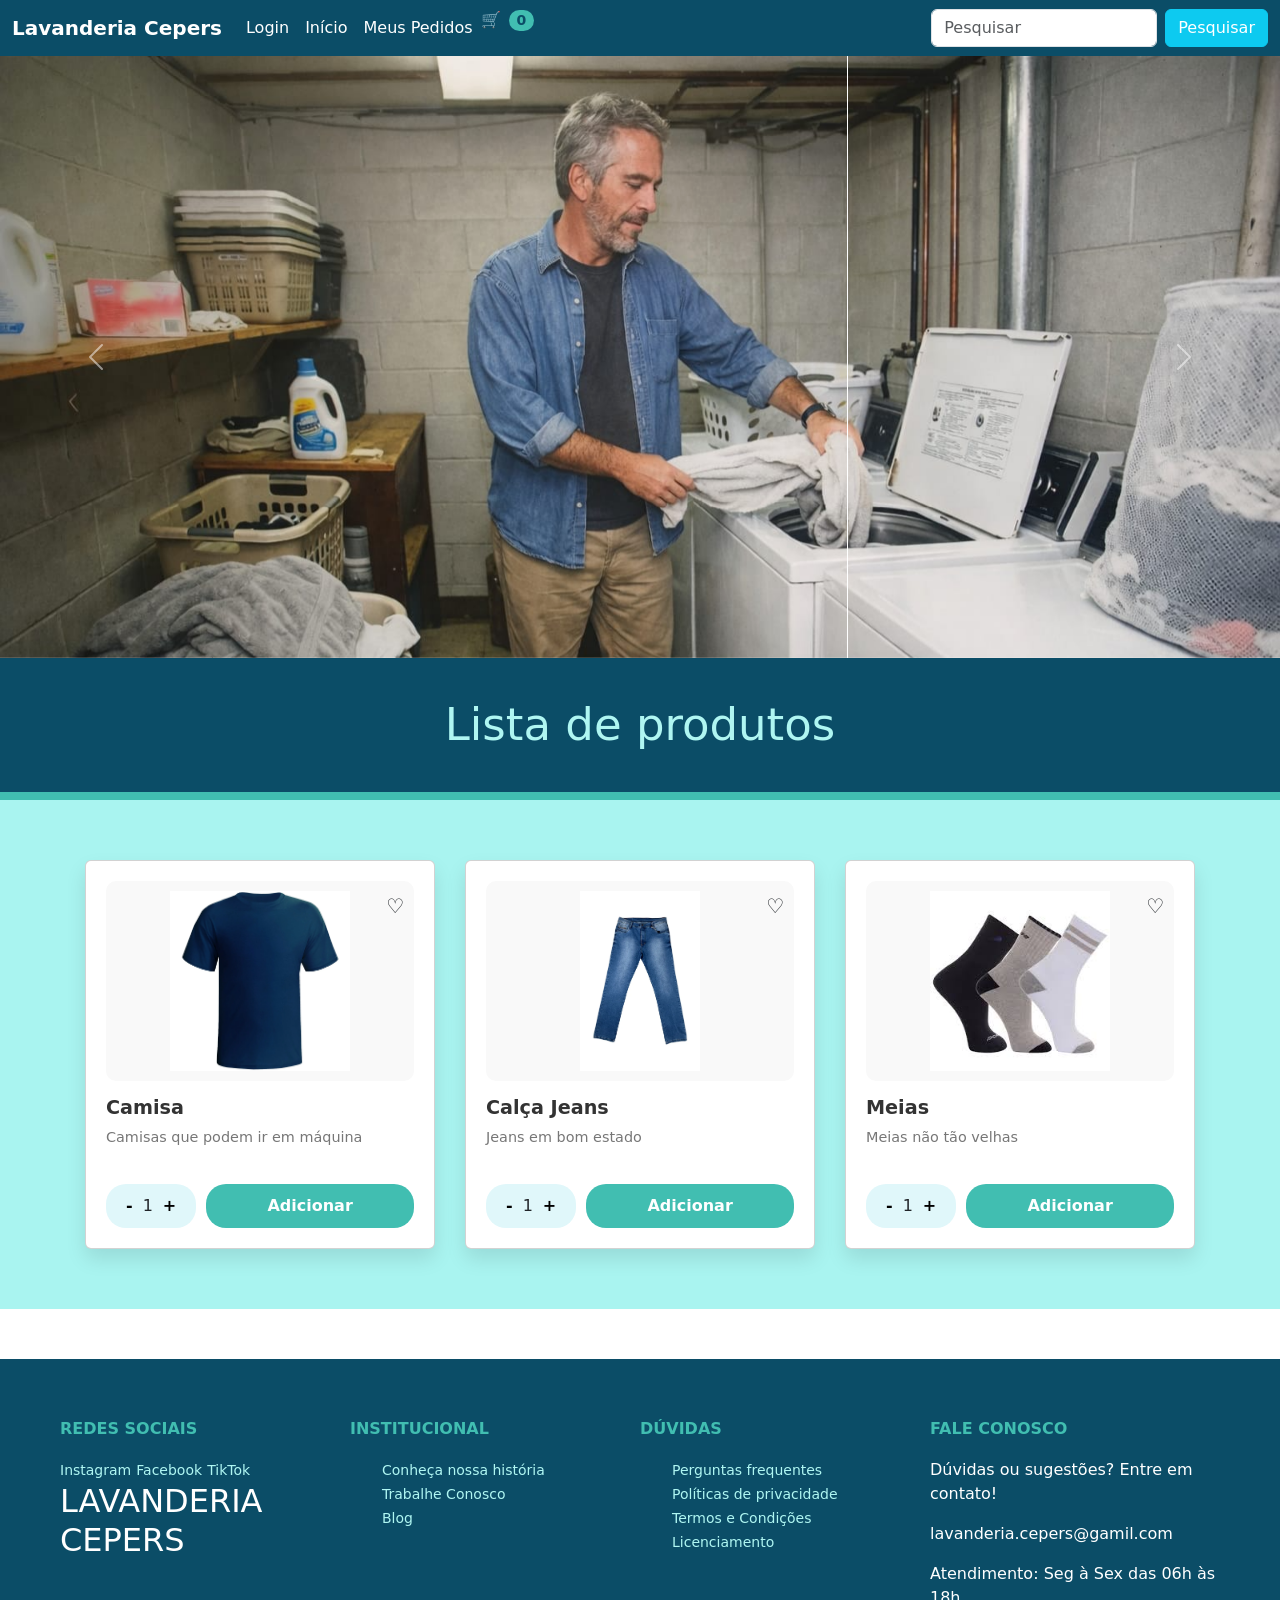
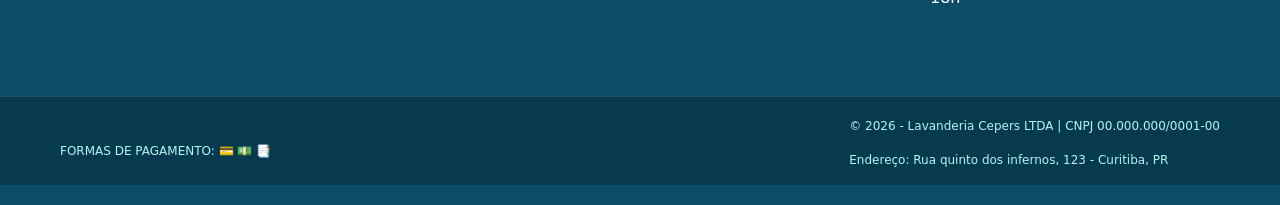
==== commit 121254c5: "Rf005 inicio" ====
--- a/RF002_Pg_Inicial/index.html
+++ b/RF002_Pg_Inicial/index.html
@@ -35,6 +35,8 @@
                 <ul class="navbar-nav me-auto mb-2 mb-lg-0">
                     <li class="nav-item"><a class="nav-link text-white" href="#">Login</a></li>
                     <li class="nav-item"><a class="nav-link text-white" href="#">Início</a></li>
+                    <li class="nav-item">
+                    <a class="nav-link text-white " href="../RF005_consulta_pedido/index.html">Meus Pedidos</a></li>
                     <li class="nav-item">
                         <button id="open-cart" class="btn-cart-list" style="background:none; border:none; color:white;">
                             🛒 <span id="cart-count">0</span>
--- a/RF002_Pg_Inicial/style.css
+++ b/RF002_Pg_Inicial/style.css
@@ -394,4 +394,4 @@
     .bottom-content {
         justify-content: center;
     }
-}+}
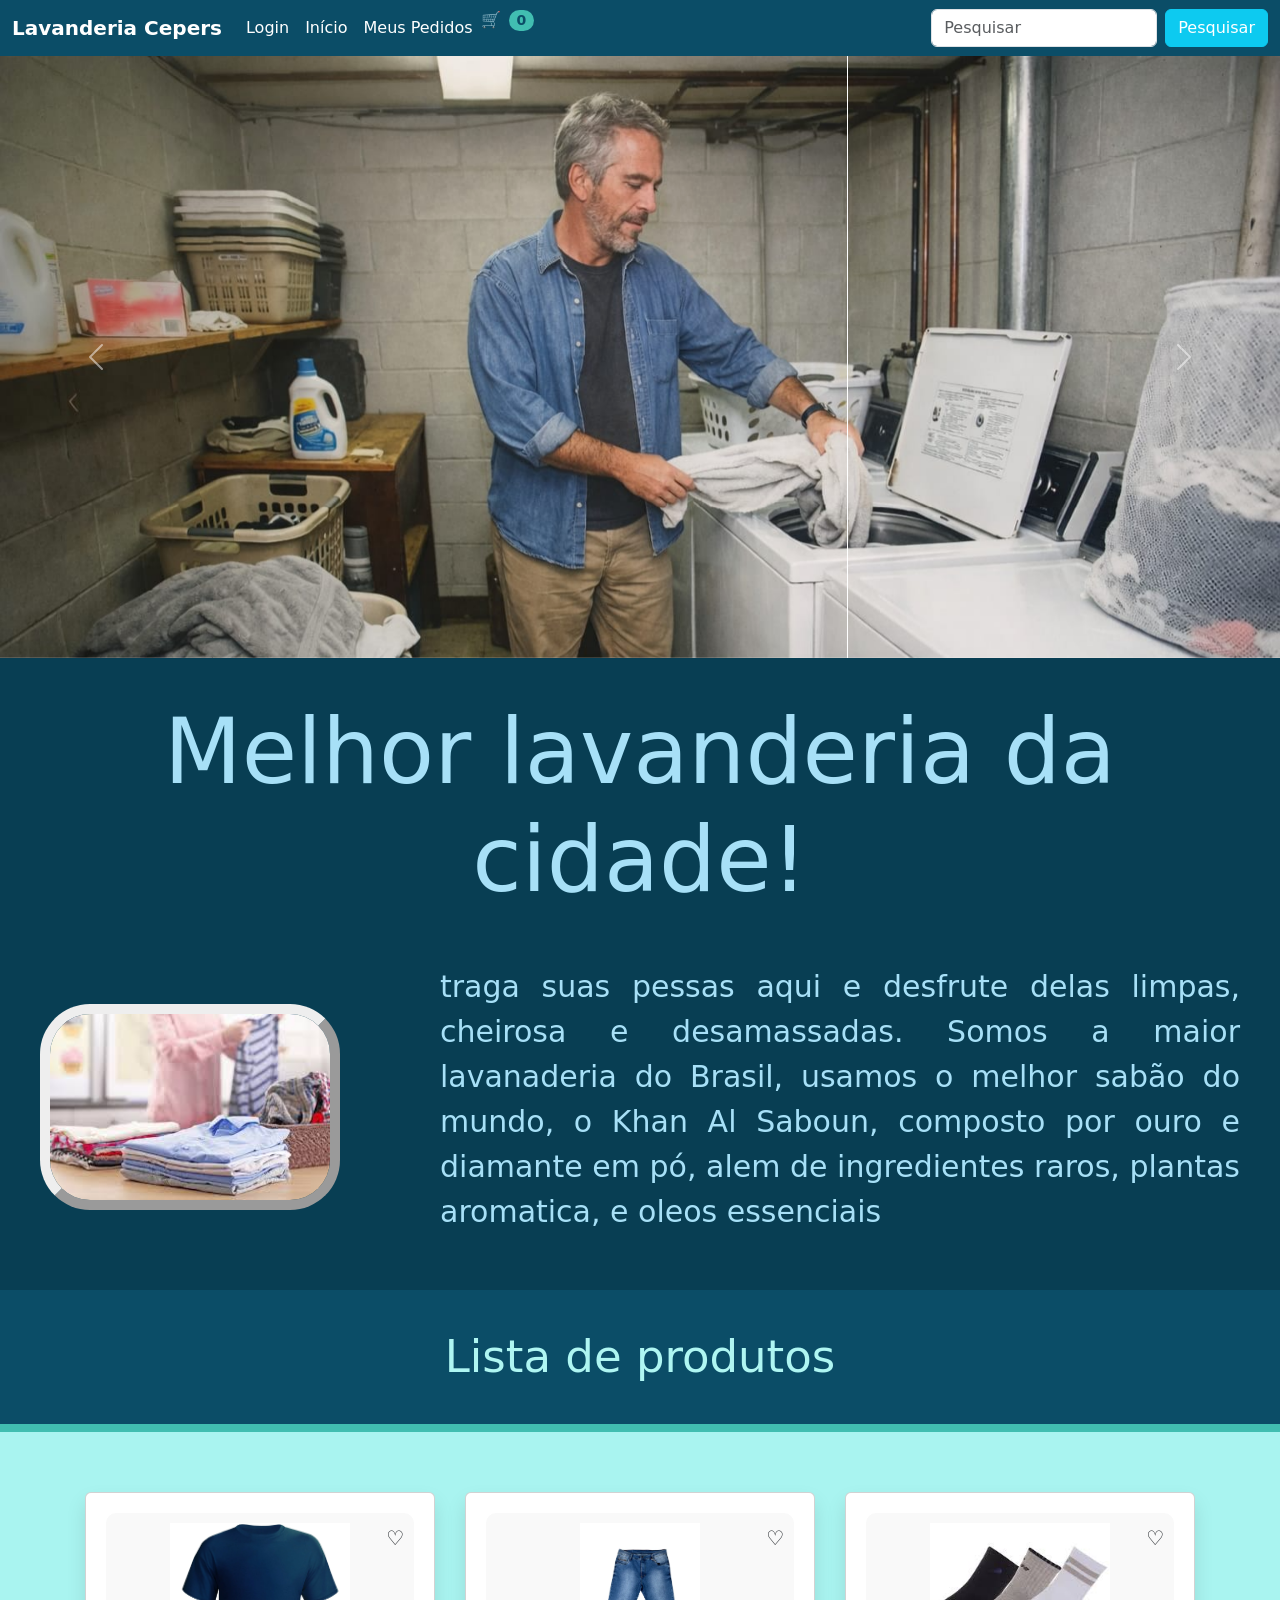
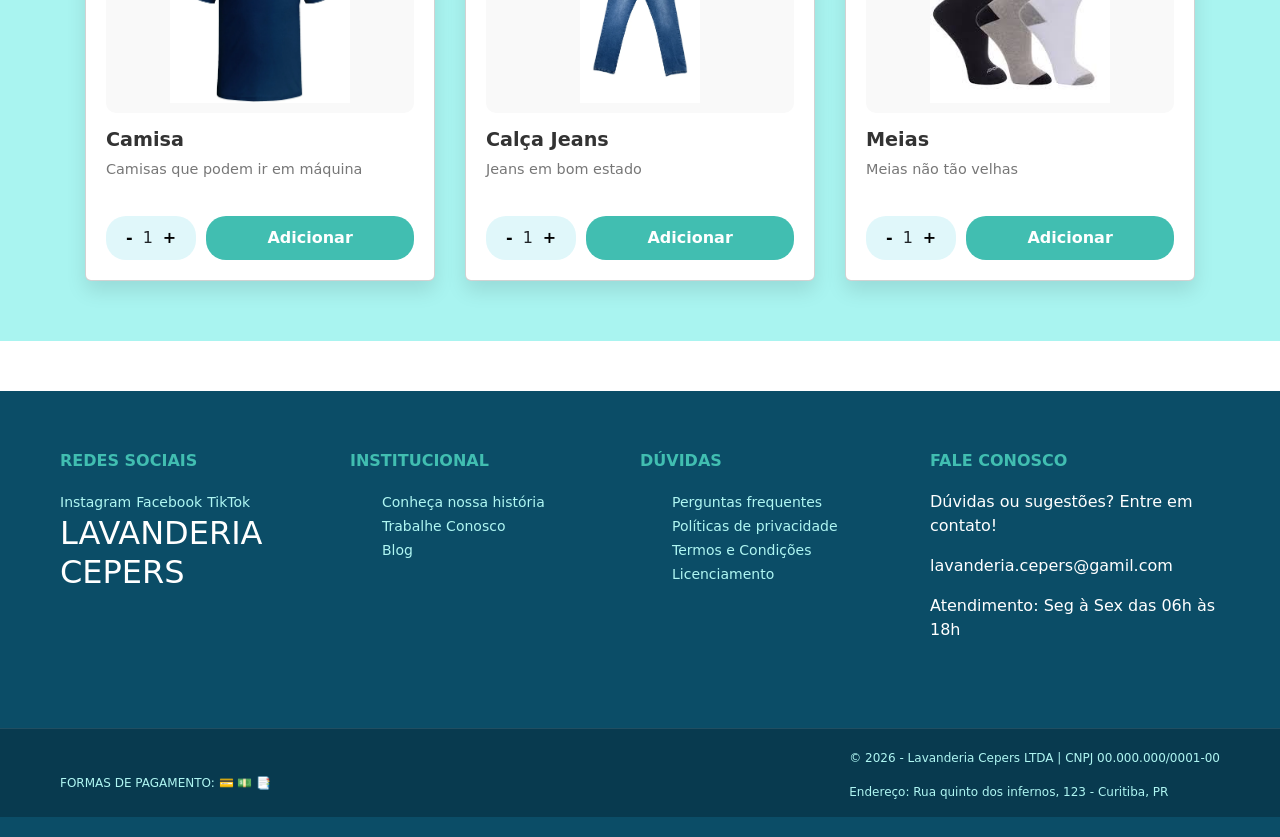
==== commit f67c381f: "Sobre nois" ====
--- a/RF002_Pg_Inicial/index.html
+++ b/RF002_Pg_Inicial/index.html
@@ -73,6 +73,16 @@
         </button>
     </div>
 
+    <div class="Sobre-nois-propaganda">
+        <div class="titulo-sobre-nois">
+                    <h2>Melhor lavanderia da cidade!</h2>
+          </div>
+        <div class="Sobre-nois">
+        
+             <img src="/Imagens/roupas.png" alt="">
+            <p>traga suas pessas aqui e desfrute delas limpas, cheirosa e desamassadas. Somos a maior lavanaderia do Brasil, usamos o melhor sabão do mundo, o Khan Al Saboun, composto por ouro e diamante em pó, alem de ingredientes raros, plantas aromatica, e oleos essenciais</p>
+          </div>
+          </div>
     <div class="title-section">
         <h1>Lista de produtos</h1>
     </div>
--- a/RF002_Pg_Inicial/style.css
+++ b/RF002_Pg_Inicial/style.css
@@ -395,3 +395,35 @@
         justify-content: center;
     }
 }
+
+.Sobre-nois-propaganda{
+    padding: 40px;
+    text-align: center;
+    background-color: #083e53;
+}
+.titulo-sobre-nois h2{
+    margin-bottom: 50px;
+    color: #a7e0f7;
+    font-size: 90px;
+}
+.Sobre-nois{
+    display: flex;
+    align-items: center;
+    justify-content: center;
+    gap: 100px;
+    text-align: left;
+}
+.Sobre-nois img{
+    width: 450px;
+    border-radius: 50px; 
+    border-width: 10px;
+    border-style: outset;
+}
+.Sobre-nois p{
+    max-width: 800px;
+    color: #a7e0f7;
+    font-size: 30px;
+    text-align: justify;
+}
+    
+
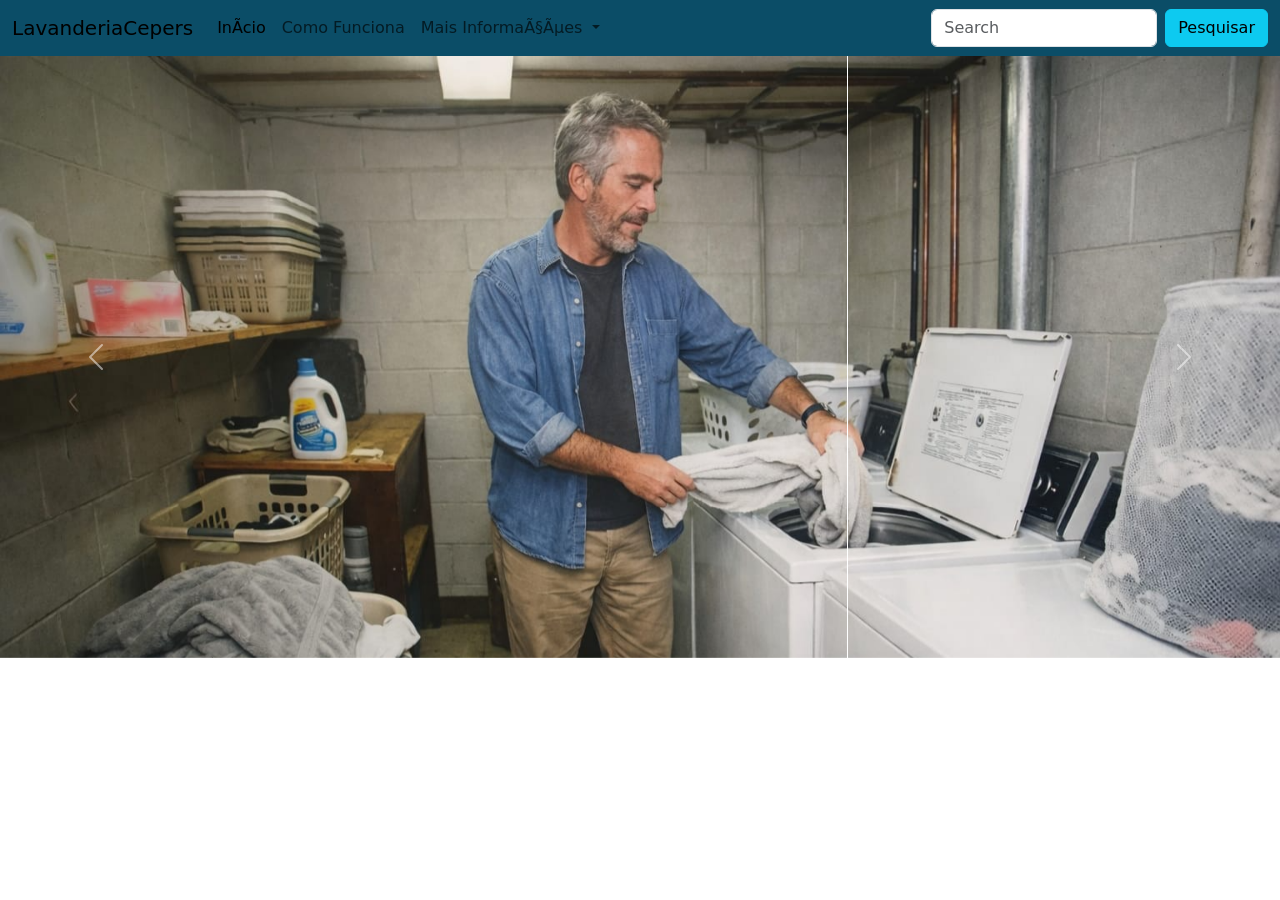
==== commit 3e49809c: "test" ====
--- a/RF002_Pg_Inicial/index.html
+++ b/RF002_Pg_Inicial/index.html
@@ -1,206 +1,86 @@
 <!DOCTYPE html>
-<html lang="pt-br">
+<html lang="en">
+
 <head>
-    <meta charset="UTF-8">
     <title>Lavanderia Cepers</title>
     <link rel="preconnect" href="https://fonts.googleapis.com">
     <link rel="preconnect" href="https://fonts.gstatic.com" crossorigin>
-    <link href="https://fonts.googleapis.com/css2?family=Poppins:wght@400;600&display=swap" rel="stylesheet">
+    <link href="https://fonts.googleapis.com/css2?family=Bungee&display=swap" rel="stylesheet">
     <link rel="stylesheet" href="style.css">
-    <link href="https://cdn.jsdelivr.net/npm/bootstrap@5.3.0/dist/css/bootstrap.min.css" rel="stylesheet">
+    <script src="script.js"></script>
+    <script src="https://cdn.jsdelivr.net/npm/bootstrap@5.3.8/dist/js/bootstrap.bundle.min.js"
+        integrity="sha384-FKyoEForCGlyvwx9Hj09JcYn3nv7wiPVlz7YYwJrWVcXK/BmnVDxM+D2scQbITxI"
+        crossorigin="anonymous"></script>
+    <link href="https://cdn.jsdelivr.net/npm/bootstrap@5.3.8/dist/css/bootstrap.min.css" rel="stylesheet"
+        integrity="sha384-sRIl4kxILFvY47J16cr9ZwB07vP4J8+LH7qKQnuqkuIAvNWLzeN8tE5YBujZqJLB" crossorigin="anonymous">
 </head>
+
 <body>
+    <div class="content">
+     <nav class="navbar navbar-expand-lg bg-body-primary">
+  <div class="container-fluid">
+    <a class="navbar-brand" href="#"> LavanderiaCepers</a>
+    <button class="navbar-toggler" type="button" data-bs-toggle="collapse" data-bs-target="#navbarSupportedContent" aria-controls="navbarSupportedContent" aria-expanded="false" aria-label="Toggle navigation">
+      <span class="navbar-toggler-icon"></span>
+    </button>
+    <div class="collapse navbar-collapse" id="navbarSupportedContent">
+      <ul class="navbar-nav me-auto mb-2 mb-lg-0">
+        <li class="nav-item">
+          <a class="nav-link active" aria-current="page" href="#">Início</a>
+        </li>
+        <li class="nav-item">
+          <a class="nav-link" href="#">Como Funciona</a>
+        </li>
+        <li class="nav-item dropdown">
+          <a class="nav-link dropdown-toggle" href="#" role="button" data-bs-toggle="dropdown" aria-expanded="false">
+            Mais Informações
+          </a>
+          <ul class="dropdown-menu ">
+            <li><a class="dropdown-item" href="#">Contratos</a>
+            <li><a class="dropdown-item" href="#">Configurações</a>
+            <li><hr class="dropdown-divider"></li>
+            <li><a class="dropdown-item" href="#">Sobre Nós</a>
+          </ul>
+        </li>
 
-    <div id="cart-overlay" class="overlay"></div>
+      </ul>
+      <form class="d-flex" role="search">
+        <input class="form-control me-2" type="search" placeholder="Search" aria-label="Search"/>
+        <button class="btn btn-info" type="submit">Pesquisar</button>
+      </form>
+    </div>
+  </div>
+</nav>
 
-    <div id="side-cart" class="cart-sidebar">
-        <div class="cart-header">
-            <h2>Meu Carrinho</h2>
-            <button id="close-cart">&times;</button>
-        </div>
-        <div id="cart-items" class="cart-body"></div>
-        <div class="cart-footer">
-            <div class="total-box">
-                <span>Total:</span>
-                <span id="cart-total">R$ 0,00</span>
+        <div id="carouselExampleInterval" class="carousel slide" data-bs-ride="carousel">
+            <div class="carousel-inner">
+                <div class="carousel-item active" data-bs-interval="3000">
+                    <img src="../Imagens/epstein.png" class="d-block w-100" alt="...">
+                </div>
+                <div class="carousel-item" data-bs-interval="3000">
+                    <img src="../Imagens/espaço.png" class="d-block w-100" alt="...">
+                </div>
+                <div class="carousel-item" data-bs-interval="3000">
+                    <img src="../Imagens/horarios.png" class="d-block w-100" alt="...">
+                </div>
+                <div class="carousel-item" data-bs-interval="3000">
+                    <img src="../Imagens/propaganda.png" class="d-block w-100" alt="...">
+                </div>
             </div>
-            <button class="btn-checkout">Finalizar Pedido</button>
+            <button class="carousel-control-prev" type="button" data-bs-target="#carouselExampleInterval"
+                data-bs-slide="prev">
+                <span class="carousel-control-prev-icon" aria-hidden="true"></span>
+                <span class="visually-hidden">Previous</span>
+            </button>
+            <button class="carousel-control-next" type="button" data-bs-target="#carouselExampleInterval"
+                data-bs-slide="next">
+                <span class="carousel-control-next-icon" aria-hidden="true"></span>
+                <span class="visually-hidden">Next</span>
+            </button>
         </div>
     </div>
 
-    <nav class="navbar navbar-expand-lg">
-        <div class="container-fluid">
-            <a class="navbar-brand text-white fw-bold" href="#">Lavanderia Cepers</a>
-            <div class="collapse navbar-collapse" id="navbarSupportedContent">
-                <ul class="navbar-nav me-auto mb-2 mb-lg-0">
-                    <li class="nav-item"><a class="nav-link text-white" href="#">Login</a></li>
-                    <li class="nav-item"><a class="nav-link text-white" href="#">Início</a></li>
-                    <li class="nav-item">
-                    <a class="nav-link text-white " href="../RF005_consulta_pedido/index.html">Meus Pedidos</a></li>
-                    <li class="nav-item">
-                        <button id="open-cart" class="btn-cart-list" style="background:none; border:none; color:white;">
-                            🛒 <span id="cart-count">0</span>
-                        </button>
-                    </li>
-                </ul>
-                <form class="d-flex" role="search">
-                    <input class="form-control me-2" type="search" placeholder="Pesquisar">
-                    <button class="btn btn-info text-white" type="submit">Pesquisar</button>
-                </form>
-            </div>
-        </div>
-    </nav>
 
-    <div id="carouselExampleInterval" class="carousel slide" data-bs-ride="carousel">
-        <div class="carousel-inner">
-            <div class="carousel-item active" data-bs-interval="3000">
-                <img src="../Imagens/epstein.png" class="d-block w-100" alt="Banner 1">
-            </div>
-            <div class="carousel-item" data-bs-interval="3000">
-                <img src="../Imagens/espaço.png" class="d-block w-100" alt="Banner 2">
-            </div>
-            <div class="carousel-item" data-bs-interval="3000">
-                <img src="../Imagens/horarios.png" class="d-block w-100" alt="Banner 3">
-            </div>
-        </div>
-        <button class="carousel-control-prev" type="button" data-bs-target="#carouselExampleInterval" data-bs-slide="prev">
-            <span class="carousel-control-prev-icon" aria-hidden="true"></span>
-            <span class="visually-hidden">Anterior</span>
-        </button>
-        <button class="carousel-control-next" type="button" data-bs-target="#carouselExampleInterval" data-bs-slide="next">
-            <span class="carousel-control-next-icon" aria-hidden="true"></span>
-            <span class="visually-hidden">Próximo</span>
-        </button>
-    </div>
+</body>
 
-    <div class="Sobre-nois-propaganda">
-        <div class="titulo-sobre-nois">
-                    <h2>Melhor lavanderia da cidade!</h2>
-          </div>
-        <div class="Sobre-nois">
-        
-             <img src="/Imagens/roupas.png" alt="">
-            <p>traga suas pessas aqui e desfrute delas limpas, cheirosa e desamassadas. Somos a maior lavanaderia do Brasil, usamos o melhor sabão do mundo, o Khan Al Saboun, composto por ouro e diamante em pó, alem de ingredientes raros, plantas aromatica, e oleos essenciais</p>
-          </div>
-          </div>
-    <div class="title-section">
-        <h1>Lista de produtos</h1>
-    </div>
-
-    <div class="produtos-fundo-azul">
-        <div class="cards-container">
-            <div class="card">
-                <div class="card-header-img">
-                    <span class="card-qty-badge"></span>
-                    <span class="wishlist">♡</span>
-                    <img src="/Imagens/camisa.png" class="product-img">
-                </div>
-                <div class="card-content">
-                    <h3 class="product-title">Camisa</h3>
-                    <p class="product-desc">Camisas que podem ir em máquina</p>
-                </div>
-                <div class="card-hover-actions">
-                    <div class="qty-selector">
-                        <button class="btn-qty-minus">-</button>
-                        <span class="qty-value">1</span>
-                        <button class="btn-qty-plus">+</button>
-                    </div>
-                    <button class="btn-add">Adicionar</button>
-                </div>
-            </div>
-
-            <div class="card">
-                <div class="card-header-img">
-                    <span class="card-qty-badge"></span>
-                    <span class="wishlist">♡</span>
-                    <img src="/Imagens/calca.jeans.png" class="product-img">
-                </div>
-                <div class="card-content">
-                    <h3 class="product-title">Calça Jeans</h3>
-                    <p class="product-desc">Jeans em bom estado</p>
-                </div>
-                <div class="card-hover-actions">
-                    <div class="qty-selector">
-                        <button class="btn-qty-minus">-</button>
-                        <span class="qty-value">1</span>
-                        <button class="btn-qty-plus">+</button>
-                    </div>
-                    <button class="btn-add">Adicionar</button>
-                </div>
-            </div>
-
-            <div class="card">
-                <div class="card-header-img">
-                    <span class="card-qty-badge"></span>
-                    <span class="wishlist">♡</span>
-                    <img src="/Imagens/meia.png" class="product-img">
-                </div>
-                <div class="card-content">
-                    <h3 class="product-title">Meias</h3>
-                    <p class="product-desc">Meias não tão velhas</p>
-                </div>
-                <div class="card-hover-actions">
-                    <div class="qty-selector">
-                        <button class="btn-qty-minus">-</button>
-                        <span class="qty-value">1</span>
-                        <button class="btn-qty-plus">+</button>
-                    </div>
-                    <button class="btn-add">Adicionar</button>
-                </div>
-            </div>
-        </div>
-    </div>
-
-    <footer class="main-footer">
-        <div class="footer-container">
-            <div class="footer-column">
-                <h3>REDES SOCIAIS</h3>
-                <div class="social-icons">
-                    <a href="#">Instagram</a>
-                    <a href="#">Facebook</a>
-                    <a href="#">TikTok</a>
-                </div>
-                <h2 class="footer-logo">LAVANDERIA CEPERS</h2>
-            </div>
-            <div class="footer-column">
-                <h3>INSTITUCIONAL</h3>
-                <ul>
-                    <li><a href="#">Conheça nossa história</a></li>
-                    <li><a href="#">Trabalhe Conosco</a></li>
-                    <li><a href="#">Blog</a></li>
-                </ul>
-            </div>
-            <div class="footer-column">
-                <h3>DÚVIDAS</h3>
-                <ul>
-                    <li><a href="#">Perguntas frequentes</a></li>
-                    <li><a href="#">Políticas de privacidade</a></li>
-                    <li><a href="#">Termos e Condições</a></li>
-                    <li><a href="#">Licenciamento</a></li>
-                </ul>
-            </div>
-            <div class="footer-column">
-                <h3>FALE CONOSCO</h3>
-                <p>Dúvidas ou sugestões? Entre em contato!</p>
-                <p>lavanderia.cepers@gamil.com</p>
-                <p class="horario">Atendimento: Seg à Sex das 06h às 18h</p>
-            </div>
-        </div>
-        <div class="footer-bottom">
-            <div class="bottom-content">
-                <div class="payments">
-                    <span>FORMAS DE PAGAMENTO:</span>
-                    <span class="pay-icons">💳 💵 📑</span>
-                </div>
-                <div class="rights">
-                    <p>© 2026 - Lavanderia Cepers LTDA | CNPJ 00.000.000/0001-00</p>
-                    <p>Endereço: Rua quinto dos infernos, 123 - Curitiba, PR</p>
-                </div>
-            </div>
-        </div>
-    </footer>
-
-    <script src="https://cdn.jsdelivr.net/npm/bootstrap@5.3.0/dist/js/bootstrap.bundle.min.js"></script>
-    <script src="script.js"></script>
-</body>
 </html>
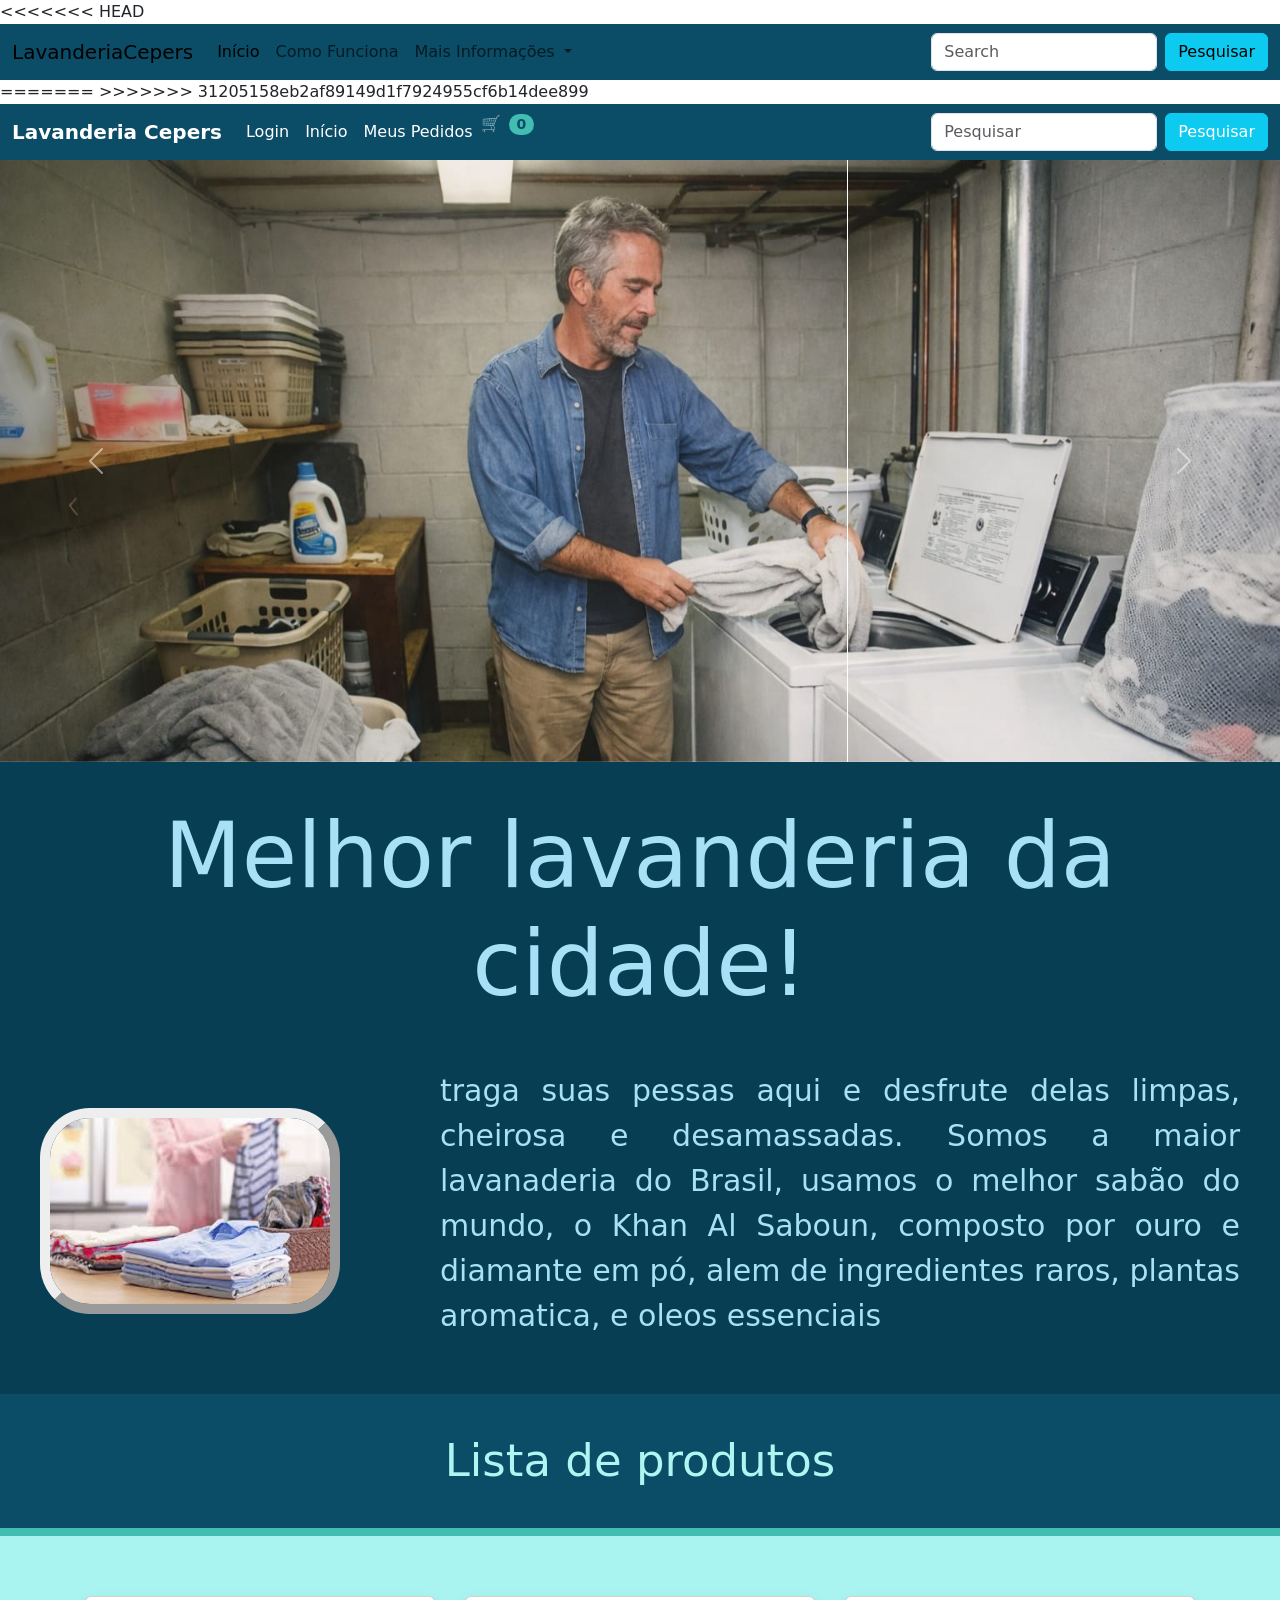
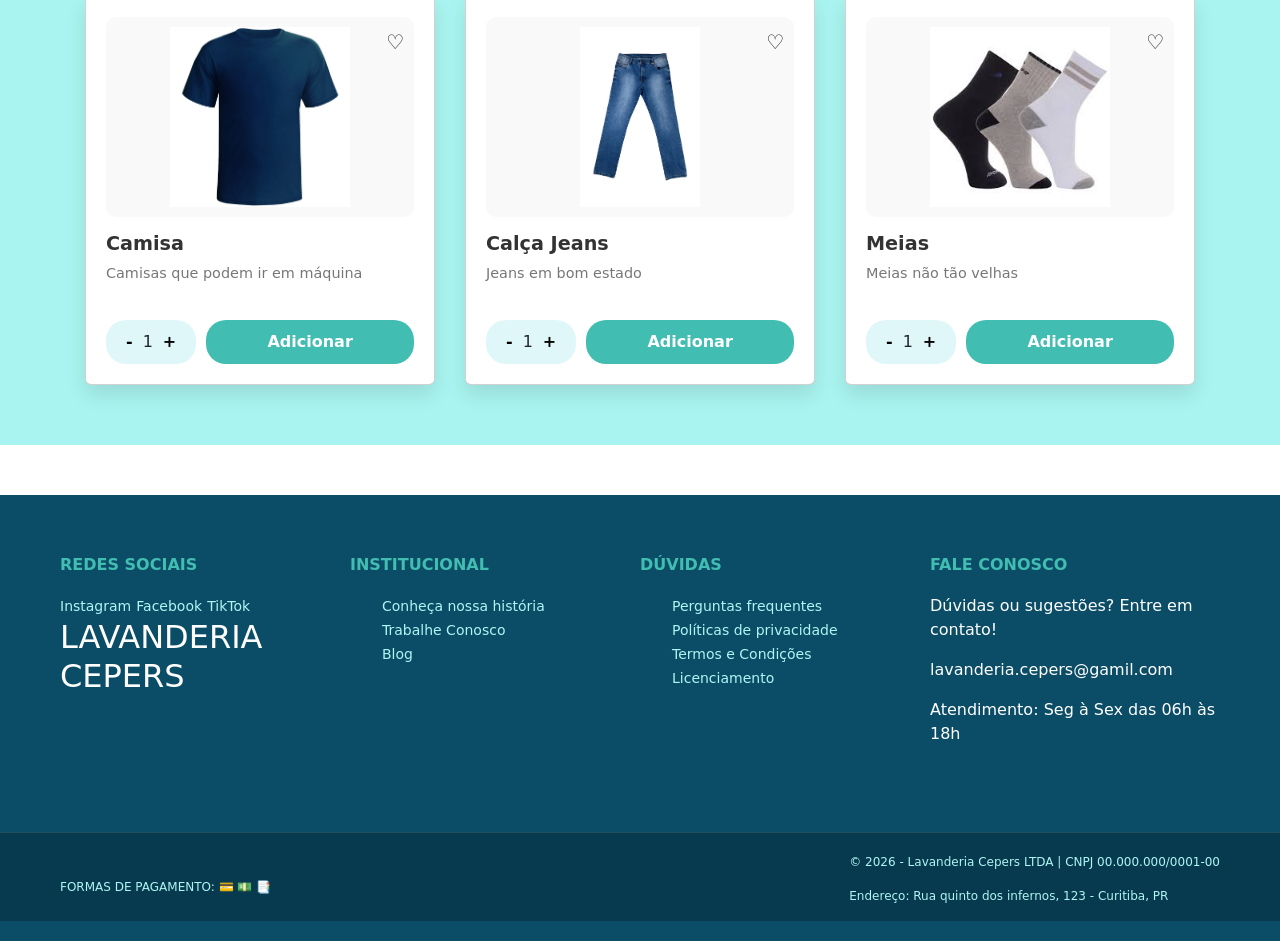
==== commit 59f26ffd: "loja" ====
--- a/RF002_Pg_Inicial/index.html
+++ b/RF002_Pg_Inicial/index.html
@@ -1,21 +1,16 @@
 <!DOCTYPE html>
-<html lang="en">
-
+<html lang="pt-br">
 <head>
+    <meta charset="UTF-8">
     <title>Lavanderia Cepers</title>
     <link rel="preconnect" href="https://fonts.googleapis.com">
     <link rel="preconnect" href="https://fonts.gstatic.com" crossorigin>
-    <link href="https://fonts.googleapis.com/css2?family=Bungee&display=swap" rel="stylesheet">
+    <link href="https://fonts.googleapis.com/css2?family=Poppins:wght@400;600&display=swap" rel="stylesheet">
     <link rel="stylesheet" href="style.css">
-    <script src="script.js"></script>
-    <script src="https://cdn.jsdelivr.net/npm/bootstrap@5.3.8/dist/js/bootstrap.bundle.min.js"
-        integrity="sha384-FKyoEForCGlyvwx9Hj09JcYn3nv7wiPVlz7YYwJrWVcXK/BmnVDxM+D2scQbITxI"
-        crossorigin="anonymous"></script>
-    <link href="https://cdn.jsdelivr.net/npm/bootstrap@5.3.8/dist/css/bootstrap.min.css" rel="stylesheet"
-        integrity="sha384-sRIl4kxILFvY47J16cr9ZwB07vP4J8+LH7qKQnuqkuIAvNWLzeN8tE5YBujZqJLB" crossorigin="anonymous">
+    <link href="https://cdn.jsdelivr.net/npm/bootstrap@5.3.0/dist/css/bootstrap.min.css" rel="stylesheet">
 </head>
-
 <body>
+<<<<<<< HEAD
     <div class="content">
      <nav class="navbar navbar-expand-lg bg-body-primary">
   <div class="container-fluid">
@@ -51,36 +46,199 @@
     </div>
   </div>
 </nav>
-
-        <div id="carouselExampleInterval" class="carousel slide" data-bs-ride="carousel">
-            <div class="carousel-inner">
-                <div class="carousel-item active" data-bs-interval="3000">
-                    <img src="../Imagens/epstein.png" class="d-block w-100" alt="...">
-                </div>
-                <div class="carousel-item" data-bs-interval="3000">
-                    <img src="../Imagens/espaço.png" class="d-block w-100" alt="...">
-                </div>
-                <div class="carousel-item" data-bs-interval="3000">
-                    <img src="../Imagens/horarios.png" class="d-block w-100" alt="...">
-                </div>
-                <div class="carousel-item" data-bs-interval="3000">
-                    <img src="../Imagens/propaganda.png" class="d-block w-100" alt="...">
-                </div>
-            </div>
-            <button class="carousel-control-prev" type="button" data-bs-target="#carouselExampleInterval"
-                data-bs-slide="prev">
-                <span class="carousel-control-prev-icon" aria-hidden="true"></span>
-                <span class="visually-hidden">Previous</span>
-            </button>
-            <button class="carousel-control-next" type="button" data-bs-target="#carouselExampleInterval"
-                data-bs-slide="next">
-                <span class="carousel-control-next-icon" aria-hidden="true"></span>
-                <span class="visually-hidden">Next</span>
-            </button>
-        </div>
-    </div>
-
-
+=======
+
+    <div id="cart-overlay" class="overlay"></div>
+>>>>>>> 31205158eb2af89149d1f7924955cf6b14dee899
+
+    <div id="side-cart" class="cart-sidebar">
+        <div class="cart-header">
+            <h2>Meu Carrinho</h2>
+            <button id="close-cart">&times;</button>
+        </div>
+        <div id="cart-items" class="cart-body"></div>
+        <div class="cart-footer">
+            <div class="total-box">
+                <span>Total:</span>
+                <span id="cart-total">R$ 0,00</span>
+            </div>
+            <button class="btn-checkout">Finalizar Pedido</button>
+        </div>
+    </div>
+
+    <nav class="navbar navbar-expand-lg">
+        <div class="container-fluid">
+            <a class="navbar-brand text-white fw-bold" href="#">Lavanderia Cepers</a>
+            <div class="collapse navbar-collapse" id="navbarSupportedContent">
+                <ul class="navbar-nav me-auto mb-2 mb-lg-0">
+                    <li class="nav-item"><a class="nav-link text-white" href="#">Login</a></li>
+                    <li class="nav-item"><a class="nav-link text-white" href="#">Início</a></li>
+                    <li class="nav-item">
+                    <a class="nav-link text-white " href="../RF005_consulta_pedido/index.html">Meus Pedidos</a></li>
+                    <li class="nav-item">
+                        <button id="open-cart" class="btn-cart-list" style="background:none; border:none; color:white;">
+                            🛒 <span id="cart-count">0</span>
+                        </button>
+                    </li>
+                </ul>
+                <form class="d-flex" role="search">
+                    <input class="form-control me-2" type="search" placeholder="Pesquisar">
+                    <button class="btn btn-info text-white" type="submit">Pesquisar</button>
+                </form>
+            </div>
+        </div>
+    </nav>
+
+    <div id="carouselExampleInterval" class="carousel slide" data-bs-ride="carousel">
+        <div class="carousel-inner">
+            <div class="carousel-item active" data-bs-interval="3000">
+                <img src="../Imagens/epstein.png" class="d-block w-100" alt="Banner 1">
+            </div>
+            <div class="carousel-item" data-bs-interval="3000">
+                <img src="../Imagens/espaço.png" class="d-block w-100" alt="Banner 2">
+            </div>
+            <div class="carousel-item" data-bs-interval="3000">
+                <img src="../Imagens/horarios.png" class="d-block w-100" alt="Banner 3">
+            </div>
+        </div>
+        <button class="carousel-control-prev" type="button" data-bs-target="#carouselExampleInterval" data-bs-slide="prev">
+            <span class="carousel-control-prev-icon" aria-hidden="true"></span>
+            <span class="visually-hidden">Anterior</span>
+        </button>
+        <button class="carousel-control-next" type="button" data-bs-target="#carouselExampleInterval" data-bs-slide="next">
+            <span class="carousel-control-next-icon" aria-hidden="true"></span>
+            <span class="visually-hidden">Próximo</span>
+        </button>
+    </div>
+
+    <div class="Sobre-nois-propaganda">
+        <div class="titulo-sobre-nois">
+                    <h2>Melhor lavanderia da cidade!</h2>
+          </div>
+        <div class="Sobre-nois">
+        
+             <img src="/Imagens/roupas.png" alt="">
+            <p>traga suas pessas aqui e desfrute delas limpas, cheirosa e desamassadas. Somos a maior lavanaderia do Brasil, usamos o melhor sabão do mundo, o Khan Al Saboun, composto por ouro e diamante em pó, alem de ingredientes raros, plantas aromatica, e oleos essenciais</p>
+          </div>
+          </div>
+    <div class="title-section">
+        <h1>Lista de produtos</h1>
+    </div>
+
+    <div class="produtos-fundo-azul">
+        <div class="cards-container">
+            <div class="card">
+                <div class="card-header-img">
+                    <span class="card-qty-badge"></span>
+                    <span class="wishlist">♡</span>
+                    <img src="/Imagens/camisa.png" class="product-img">
+                </div>
+                <div class="card-content">
+                    <h3 class="product-title">Camisa</h3>
+                    <p class="product-desc">Camisas que podem ir em máquina</p>
+                </div>
+                <div class="card-hover-actions">
+                    <div class="qty-selector">
+                        <button class="btn-qty-minus">-</button>
+                        <span class="qty-value">1</span>
+                        <button class="btn-qty-plus">+</button>
+                    </div>
+                    <button class="btn-add">Adicionar</button>
+                </div>
+            </div>
+
+            <div class="card">
+                <div class="card-header-img">
+                    <span class="card-qty-badge"></span>
+                    <span class="wishlist">♡</span>
+                    <img src="/Imagens/calca.jeans.png" class="product-img">
+                </div>
+                <div class="card-content">
+                    <h3 class="product-title">Calça Jeans</h3>
+                    <p class="product-desc">Jeans em bom estado</p>
+                </div>
+                <div class="card-hover-actions">
+                    <div class="qty-selector">
+                        <button class="btn-qty-minus">-</button>
+                        <span class="qty-value">1</span>
+                        <button class="btn-qty-plus">+</button>
+                    </div>
+                    <button class="btn-add">Adicionar</button>
+                </div>
+            </div>
+
+            <div class="card">
+                <div class="card-header-img">
+                    <span class="card-qty-badge"></span>
+                    <span class="wishlist">♡</span>
+                    <img src="/Imagens/meia.png" class="product-img">
+                </div>
+                <div class="card-content">
+                    <h3 class="product-title">Meias</h3>
+                    <p class="product-desc">Meias não tão velhas</p>
+                </div>
+                <div class="card-hover-actions">
+                    <div class="qty-selector">
+                        <button class="btn-qty-minus">-</button>
+                        <span class="qty-value">1</span>
+                        <button class="btn-qty-plus">+</button>
+                    </div>
+                    <button class="btn-add">Adicionar</button>
+                </div>
+            </div>
+        </div>
+    </div>
+
+    <footer class="main-footer">
+        <div class="footer-container">
+            <div class="footer-column">
+                <h3>REDES SOCIAIS</h3>
+                <div class="social-icons">
+                    <a href="#">Instagram</a>
+                    <a href="#">Facebook</a>
+                    <a href="#">TikTok</a>
+                </div>
+                <h2 class="footer-logo">LAVANDERIA CEPERS</h2>
+            </div>
+            <div class="footer-column">
+                <h3>INSTITUCIONAL</h3>
+                <ul>
+                    <li><a href="#">Conheça nossa história</a></li>
+                    <li><a href="#">Trabalhe Conosco</a></li>
+                    <li><a href="#">Blog</a></li>
+                </ul>
+            </div>
+            <div class="footer-column">
+                <h3>DÚVIDAS</h3>
+                <ul>
+                    <li><a href="#">Perguntas frequentes</a></li>
+                    <li><a href="#">Políticas de privacidade</a></li>
+                    <li><a href="#">Termos e Condições</a></li>
+                    <li><a href="#">Licenciamento</a></li>
+                </ul>
+            </div>
+            <div class="footer-column">
+                <h3>FALE CONOSCO</h3>
+                <p>Dúvidas ou sugestões? Entre em contato!</p>
+                <p>lavanderia.cepers@gamil.com</p>
+                <p class="horario">Atendimento: Seg à Sex das 06h às 18h</p>
+            </div>
+        </div>
+        <div class="footer-bottom">
+            <div class="bottom-content">
+                <div class="payments">
+                    <span>FORMAS DE PAGAMENTO:</span>
+                    <span class="pay-icons">💳 💵 📑</span>
+                </div>
+                <div class="rights">
+                    <p>© 2026 - Lavanderia Cepers LTDA | CNPJ 00.000.000/0001-00</p>
+                    <p>Endereço: Rua quinto dos infernos, 123 - Curitiba, PR</p>
+                </div>
+            </div>
+        </div>
+    </footer>
+
+    <script src="https://cdn.jsdelivr.net/npm/bootstrap@5.3.0/dist/js/bootstrap.bundle.min.js"></script>
+    <script src="script.js"></script>
 </body>
-
 </html>
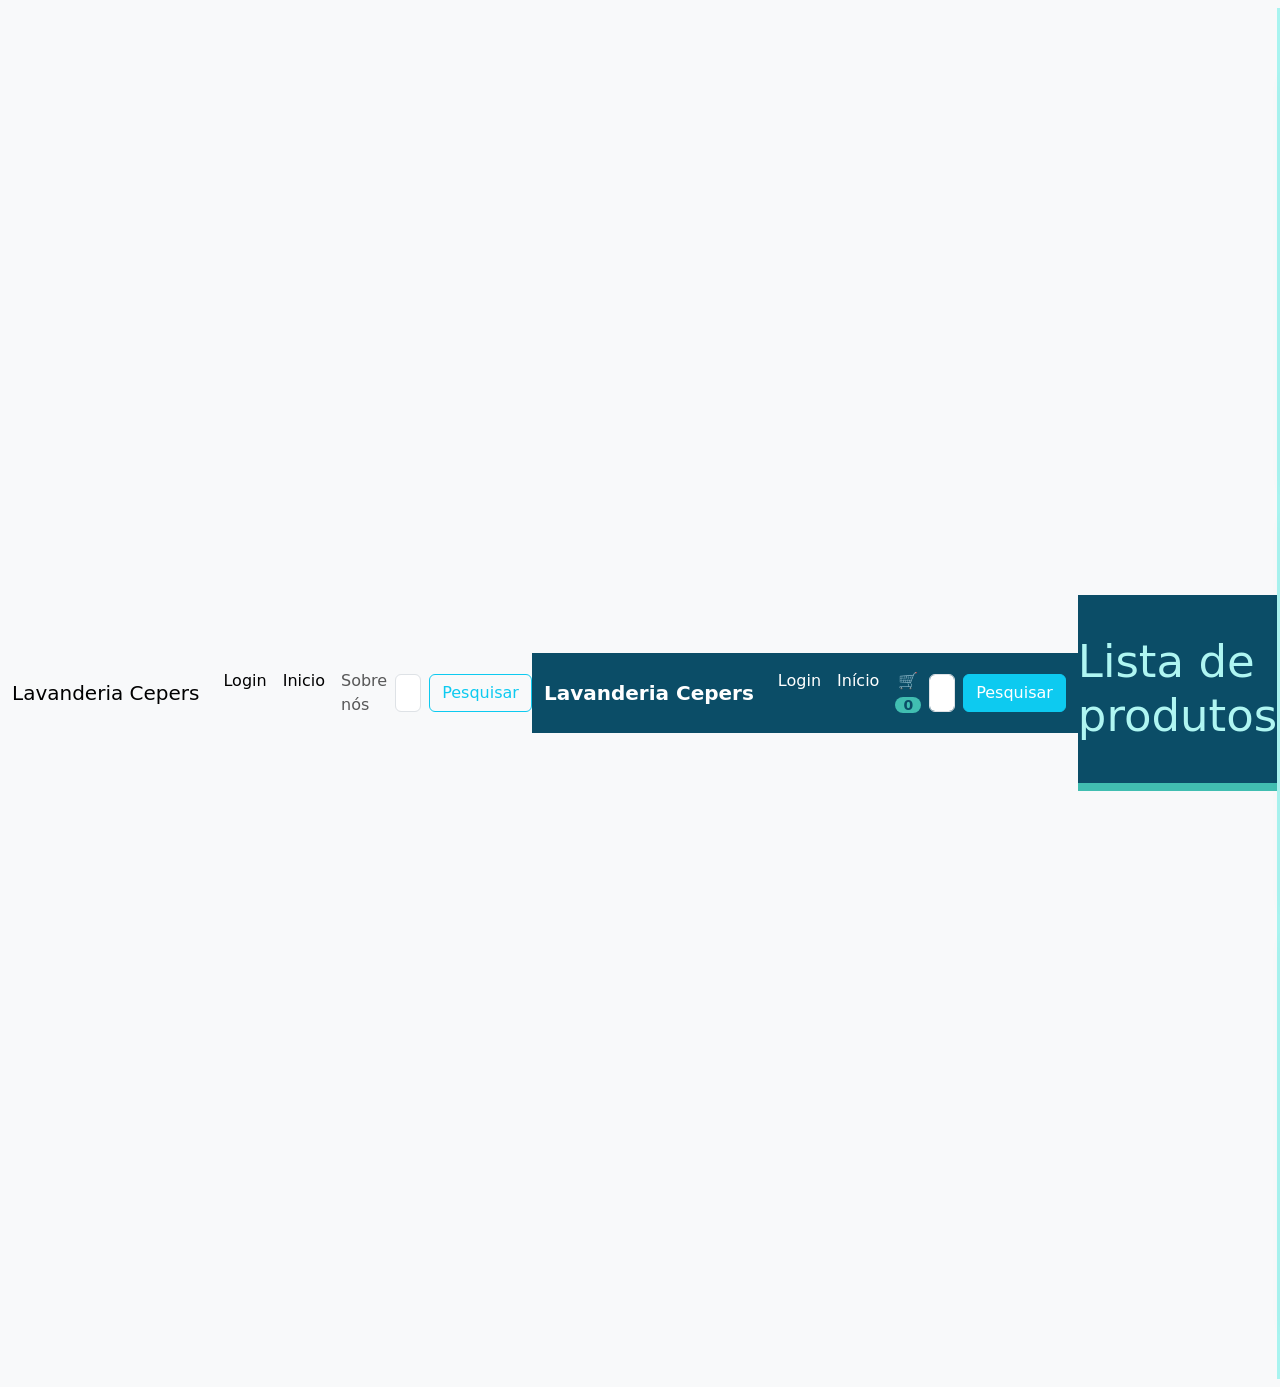
==== commit 44d1b990: "ignora" ====
--- a/RF002_Pg_Inicial/index.html
+++ b/RF002_Pg_Inicial/index.html
@@ -10,61 +10,48 @@
     <link href="https://cdn.jsdelivr.net/npm/bootstrap@5.3.0/dist/css/bootstrap.min.css" rel="stylesheet">
 </head>
 <body>
-<<<<<<< HEAD
-    <div class="content">
-     <nav class="navbar navbar-expand-lg bg-body-primary">
+     <nav class="navbar navbar-expand-lg bg-body-tertiary">
   <div class="container-fluid">
-    <a class="navbar-brand" href="#"> LavanderiaCepers</a>
+    <a class="navbar-brand" href="#">Lavanderia Cepers</a>
     <button class="navbar-toggler" type="button" data-bs-toggle="collapse" data-bs-target="#navbarSupportedContent" aria-controls="navbarSupportedContent" aria-expanded="false" aria-label="Toggle navigation">
       <span class="navbar-toggler-icon"></span>
     </button>
     <div class="collapse navbar-collapse" id="navbarSupportedContent">
       <ul class="navbar-nav me-auto mb-2 mb-lg-0">
-        <li class="nav-item">
-          <a class="nav-link active" aria-current="page" href="#">Início</a>
+        <li class="nav-item-login">
+          <a class="nav-link active" href="../RF001_Login/index.html" target="">Login</a>
+        </li>
+         <li class="nav-item">
+          <a class="nav-link active" aria-current="page" href="#">Inicio</a>
         </li>
         <li class="nav-item">
-          <a class="nav-link" href="#">Como Funciona</a>
+          <a class="nav-link" href="#">Sobre nós</a>
         </li>
-        <li class="nav-item dropdown">
-          <a class="nav-link dropdown-toggle" href="#" role="button" data-bs-toggle="dropdown" aria-expanded="false">
-            Mais Informações
-          </a>
-          <ul class="dropdown-menu ">
-            <li><a class="dropdown-item" href="#">Contratos</a>
-            <li><a class="dropdown-item" href="#">Configurações</a>
-            <li><hr class="dropdown-divider"></li>
-            <li><a class="dropdown-item" href="#">Sobre Nós</a>
-          </ul>
-        </li>
-
+        
       </ul>
       <form class="d-flex" role="search">
         <input class="form-control me-2" type="search" placeholder="Search" aria-label="Search"/>
-        <button class="btn btn-info" type="submit">Pesquisar</button>
-      </form>
-    </div>
-  </div>
-</nav>
-=======
-
-    <div id="cart-overlay" class="overlay"></div>
->>>>>>> 31205158eb2af89149d1f7924955cf6b14dee899
-
+        <button class="btn btn-outline-info" type="submit">Pesquisar</button>
+
+    </form>
     <div id="side-cart" class="cart-sidebar">
         <div class="cart-header">
             <h2>Meu Carrinho</h2>
             <button id="close-cart">&times;</button>
         </div>
-        <div id="cart-items" class="cart-body"></div>
+        <div id="cart-items" class="cart-body">
+            <p class="empty-msg">Seu carrinho está vazio.</p>
+        </div>
         <div class="cart-footer">
             <div class="total-box">
                 <span>Total:</span>
                 <span id="cart-total">R$ 0,00</span>
             </div>
-            <button class="btn-checkout">Finalizar Pedido</button>
-        </div>
-    </div>
+            <button class="btn-checkout">Finalizar Compra</button>
+        </div>
+
+    </div>
+    <div id="cart-overlay" class="overlay"></div>
 
     <nav class="navbar navbar-expand-lg">
         <div class="container-fluid">
@@ -74,10 +61,8 @@
                     <li class="nav-item"><a class="nav-link text-white" href="#">Login</a></li>
                     <li class="nav-item"><a class="nav-link text-white" href="#">Início</a></li>
                     <li class="nav-item">
-                    <a class="nav-link text-white " href="../RF005_consulta_pedido/index.html">Meus Pedidos</a></li>
-                    <li class="nav-item">
-                        <button id="open-cart" class="btn-cart-list" style="background:none; border:none; color:white;">
-                            🛒 <span id="cart-count">0</span>
+                        <button id="open-cart" class="nav-link btn-cart-list" style="background:none; border:none; color:white;">
+                            🛒  <span id="cart-count">0</span>
                         </button>
                     </li>
                 </ul>
@@ -111,16 +96,6 @@
         </button>
     </div>
 
-    <div class="Sobre-nois-propaganda">
-        <div class="titulo-sobre-nois">
-                    <h2>Melhor lavanderia da cidade!</h2>
-          </div>
-        <div class="Sobre-nois">
-        
-             <img src="/Imagens/roupas.png" alt="">
-            <p>traga suas pessas aqui e desfrute delas limpas, cheirosa e desamassadas. Somos a maior lavanaderia do Brasil, usamos o melhor sabão do mundo, o Khan Al Saboun, composto por ouro e diamante em pó, alem de ingredientes raros, plantas aromatica, e oleos essenciais</p>
-          </div>
-          </div>
     <div class="title-section">
         <h1>Lista de produtos</h1>
     </div>
@@ -129,7 +104,6 @@
         <div class="cards-container">
             <div class="card">
                 <div class="card-header-img">
-                    <span class="card-qty-badge"></span>
                     <span class="wishlist">♡</span>
                     <img src="/Imagens/camisa.png" class="product-img">
                 </div>
@@ -139,9 +113,7 @@
                 </div>
                 <div class="card-hover-actions">
                     <div class="qty-selector">
-                        <button class="btn-qty-minus">-</button>
-                        <span class="qty-value">1</span>
-                        <button class="btn-qty-plus">+</button>
+                        <button class="btn-qty-minus">-</button><span class="qty-value">1</span><button class="btn-qty-plus">+</button>
                     </div>
                     <button class="btn-add">Adicionar</button>
                 </div>
@@ -149,7 +121,6 @@
 
             <div class="card">
                 <div class="card-header-img">
-                    <span class="card-qty-badge"></span>
                     <span class="wishlist">♡</span>
                     <img src="/Imagens/calca.jeans.png" class="product-img">
                 </div>
@@ -159,9 +130,7 @@
                 </div>
                 <div class="card-hover-actions">
                     <div class="qty-selector">
-                        <button class="btn-qty-minus">-</button>
-                        <span class="qty-value">1</span>
-                        <button class="btn-qty-plus">+</button>
+                        <button class="btn-qty-minus">-</button><span class="qty-value">1</span><button class="btn-qty-plus">+</button>
                     </div>
                     <button class="btn-add">Adicionar</button>
                 </div>
@@ -169,7 +138,6 @@
 
             <div class="card">
                 <div class="card-header-img">
-                    <span class="card-qty-badge"></span>
                     <span class="wishlist">♡</span>
                     <img src="/Imagens/meia.png" class="product-img">
                 </div>
@@ -179,9 +147,7 @@
                 </div>
                 <div class="card-hover-actions">
                     <div class="qty-selector">
-                        <button class="btn-qty-minus">-</button>
-                        <span class="qty-value">1</span>
-                        <button class="btn-qty-plus">+</button>
+                        <button class="btn-qty-minus">-</button><span class="qty-value">1</span><button class="btn-qty-plus">+</button>
                     </div>
                     <button class="btn-add">Adicionar</button>
                 </div>
@@ -200,6 +166,7 @@
                 </div>
                 <h2 class="footer-logo">LAVANDERIA CEPERS</h2>
             </div>
+
             <div class="footer-column">
                 <h3>INSTITUCIONAL</h3>
                 <ul>
@@ -208,6 +175,7 @@
                     <li><a href="#">Blog</a></li>
                 </ul>
             </div>
+
             <div class="footer-column">
                 <h3>DÚVIDAS</h3>
                 <ul>
@@ -217,6 +185,7 @@
                     <li><a href="#">Licenciamento</a></li>
                 </ul>
             </div>
+
             <div class="footer-column">
                 <h3>FALE CONOSCO</h3>
                 <p>Dúvidas ou sugestões? Entre em contato!</p>
@@ -224,6 +193,7 @@
                 <p class="horario">Atendimento: Seg à Sex das 06h às 18h</p>
             </div>
         </div>
+
         <div class="footer-bottom">
             <div class="bottom-content">
                 <div class="payments">
@@ -240,5 +210,4 @@
 
     <script src="https://cdn.jsdelivr.net/npm/bootstrap@5.3.0/dist/js/bootstrap.bundle.min.js"></script>
     <script src="script.js"></script>
-</body>
-</html>+</body>
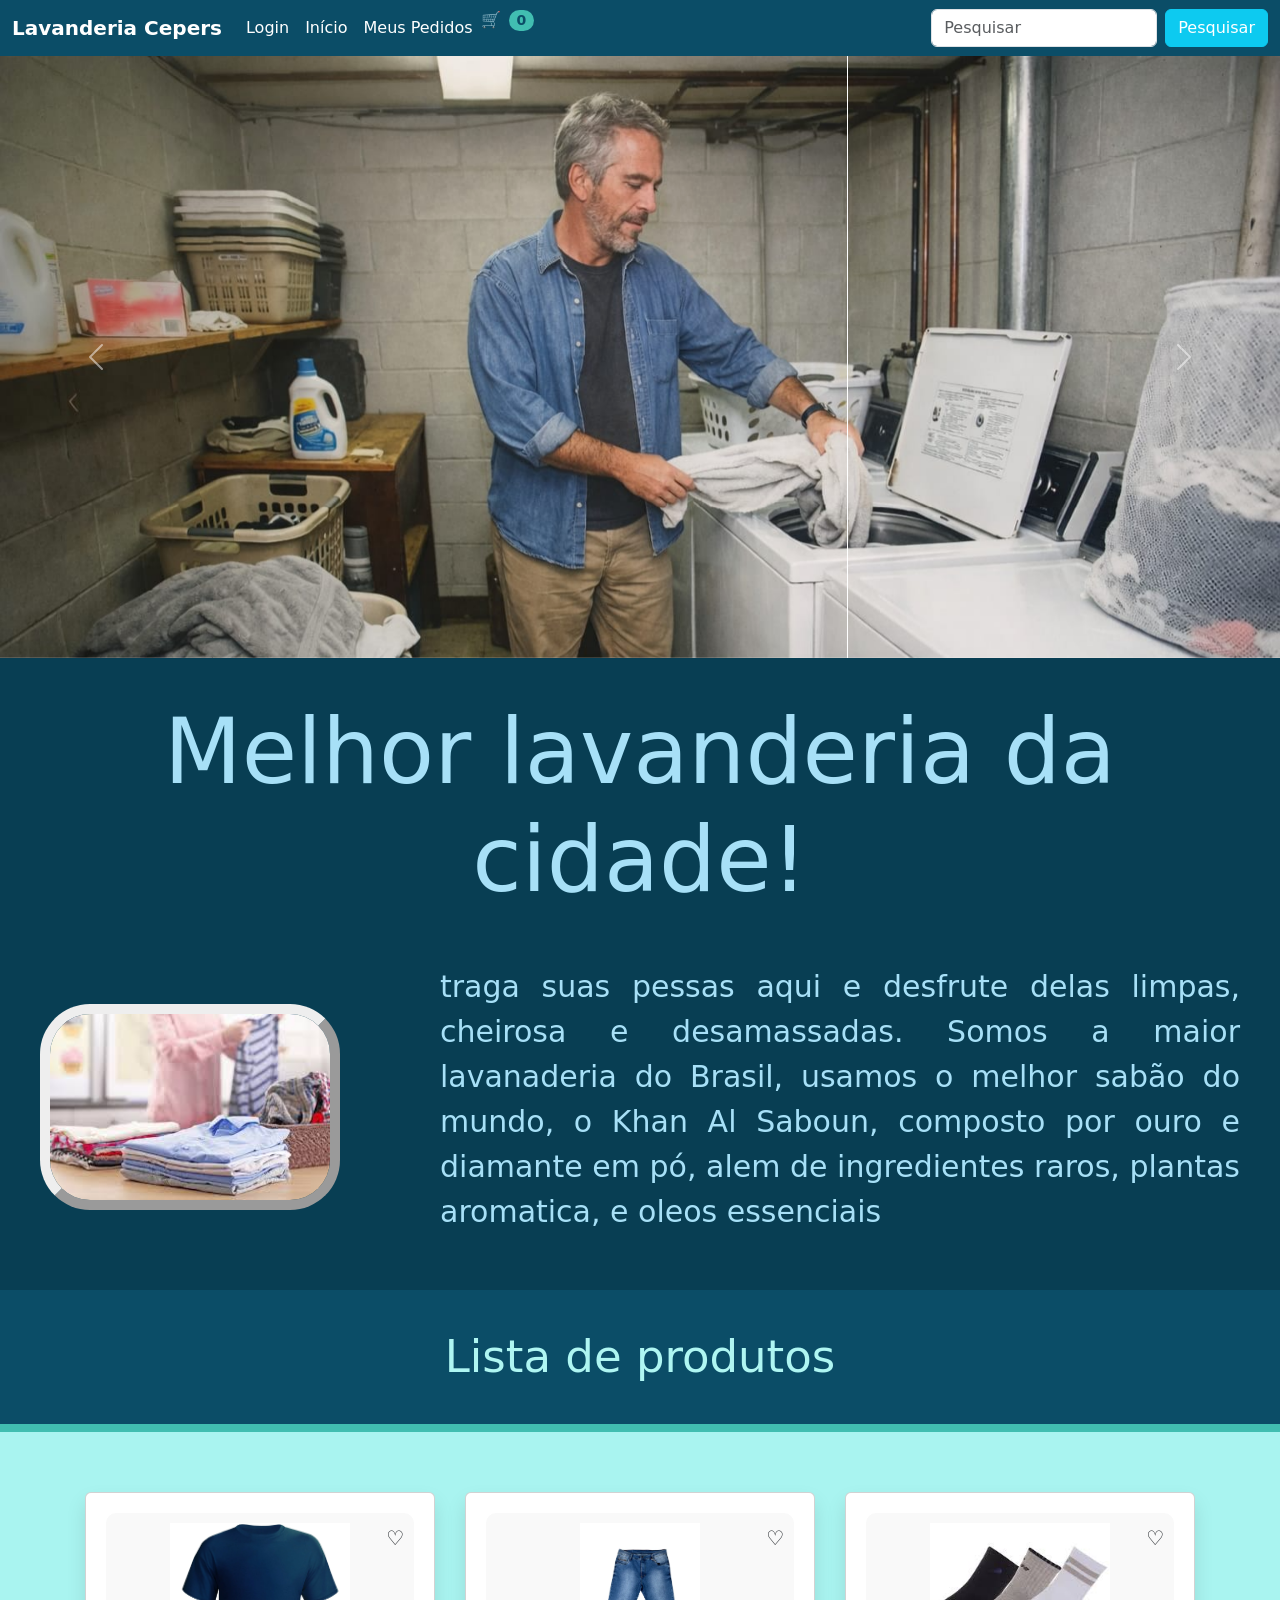
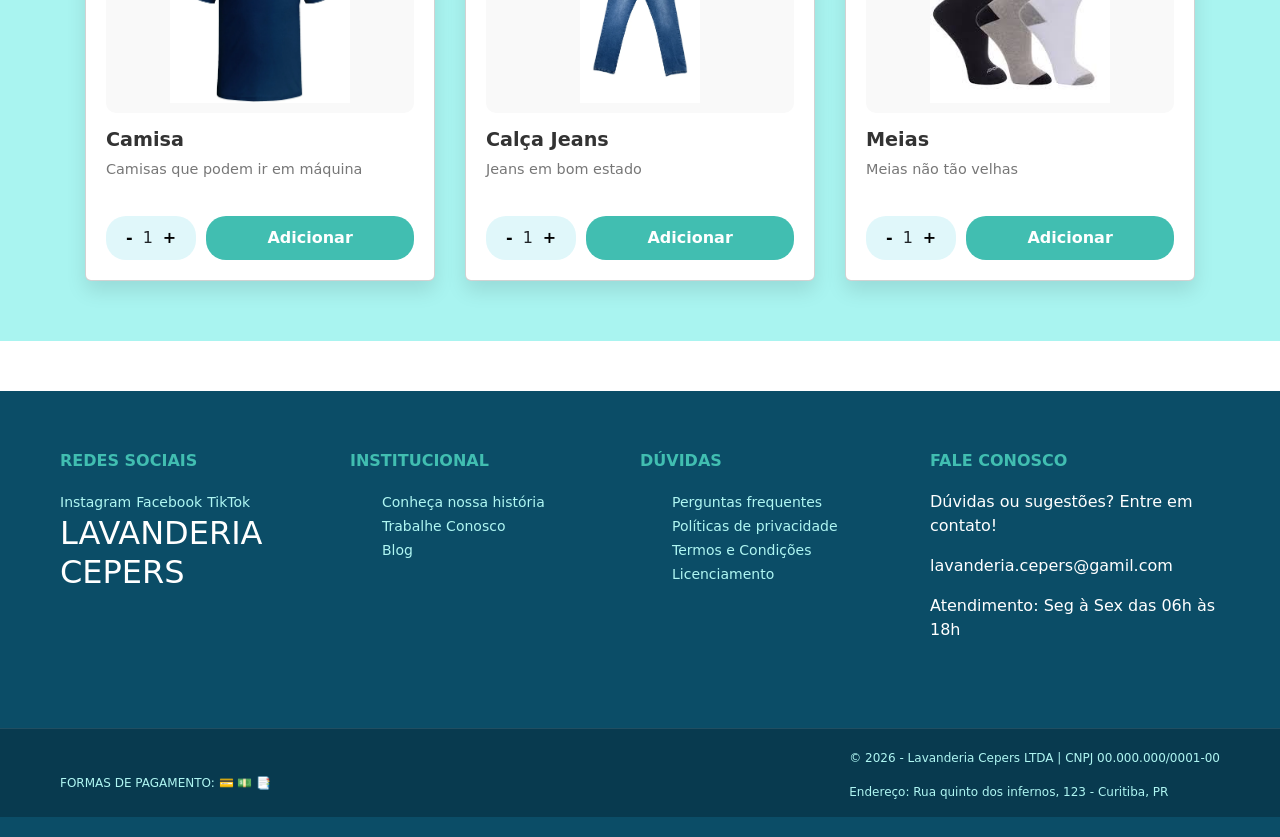
==== commit c1cfb524: "versão final" ====
--- a/RF002_Pg_Inicial/index.html
+++ b/RF002_Pg_Inicial/index.html
@@ -10,59 +10,37 @@
     <link href="https://cdn.jsdelivr.net/npm/bootstrap@5.3.0/dist/css/bootstrap.min.css" rel="stylesheet">
 </head>
 <body>
-     <nav class="navbar navbar-expand-lg bg-body-tertiary">
-  <div class="container-fluid">
-    <a class="navbar-brand" href="#">Lavanderia Cepers</a>
-    <button class="navbar-toggler" type="button" data-bs-toggle="collapse" data-bs-target="#navbarSupportedContent" aria-controls="navbarSupportedContent" aria-expanded="false" aria-label="Toggle navigation">
-      <span class="navbar-toggler-icon"></span>
-    </button>
-    <div class="collapse navbar-collapse" id="navbarSupportedContent">
-      <ul class="navbar-nav me-auto mb-2 mb-lg-0">
-        <li class="nav-item-login">
-          <a class="nav-link active" href="../RF001_Login/index.html" target="">Login</a>
-        </li>
-         <li class="nav-item">
-          <a class="nav-link active" aria-current="page" href="#">Inicio</a>
-        </li>
-        <li class="nav-item">
-          <a class="nav-link" href="#">Sobre nós</a>
-        </li>
-        
-      </ul>
-      <form class="d-flex" role="search">
-        <input class="form-control me-2" type="search" placeholder="Search" aria-label="Search"/>
-        <button class="btn btn-outline-info" type="submit">Pesquisar</button>
-
-    </form>
+
+    <div id="cart-overlay" class="overlay"></div>
+
     <div id="side-cart" class="cart-sidebar">
         <div class="cart-header">
             <h2>Meu Carrinho</h2>
-            <button id="close-cart">&times;</button>
-        </div>
-        <div id="cart-items" class="cart-body">
-            <p class="empty-msg">Seu carrinho está vazio.</p>
-        </div>
+            <button id="close-cart">times;</button>
+        </div>
+        <div id="cart-items" class="cart-body"></div>
         <div class="cart-footer">
             <div class="total-box">
                 <span>Total:</span>
                 <span id="cart-total">R$ 0,00</span>
             </div>
-            <button class="btn-checkout">Finalizar Compra</button>
-        </div>
-
-    </div>
-    <div id="cart-overlay" class="overlay"></div>
+            <button class="btn-checkout">Finalizar Pedido</button>
+        </div>
+
+    </div>
 
     <nav class="navbar navbar-expand-lg">
         <div class="container-fluid">
             <a class="navbar-brand text-white fw-bold" href="#">Lavanderia Cepers</a>
             <div class="collapse navbar-collapse" id="navbarSupportedContent">
                 <ul class="navbar-nav me-auto mb-2 mb-lg-0">
-                    <li class="nav-item"><a class="nav-link text-white" href="#">Login</a></li>
+                    <li class="nav-item"><a class="nav-link text-white" href="../RF001_Login/index.html">Login</a></li>
                     <li class="nav-item"><a class="nav-link text-white" href="#">Início</a></li>
                     <li class="nav-item">
-                        <button id="open-cart" class="nav-link btn-cart-list" style="background:none; border:none; color:white;">
-                            🛒  <span id="cart-count">0</span>
+                    <a class="nav-link text-white " href="../RF005_consulta_pedido/index.html">Meus Pedidos</a></li>
+                    <li class="nav-item">
+                        <button id="open-cart" class="btn-cart-list" style="background:none; border:none; color:white;">
+                            🛒 <span id="cart-count">0</span>
                         </button>
                     </li>
                 </ul>
@@ -96,6 +74,16 @@
         </button>
     </div>
 
+    <div class="Sobre-nois-propaganda">
+        <div class="titulo-sobre-nois">
+                    <h2>Melhor lavanderia da cidade!</h2>
+          </div>
+        <div class="Sobre-nois">
+        
+             <img src="../Imagens/roupas.png" alt="">
+            <p>traga suas pessas aqui e desfrute delas limpas, cheirosa e desamassadas. Somos a maior lavanaderia do Brasil, usamos o melhor sabão do mundo, o Khan Al Saboun, composto por ouro e diamante em pó, alem de ingredientes raros, plantas aromatica, e oleos essenciais</p>
+          </div>
+          </div>
     <div class="title-section">
         <h1>Lista de produtos</h1>
     </div>
@@ -104,8 +92,9 @@
         <div class="cards-container">
             <div class="card">
                 <div class="card-header-img">
+                    <span class="card-qty-badge"></span>
                     <span class="wishlist">♡</span>
-                    <img src="/Imagens/camisa.png" class="product-img">
+                    <img src="../Imagens/camisa.png" class="product-img">
                 </div>
                 <div class="card-content">
                     <h3 class="product-title">Camisa</h3>
@@ -113,7 +102,9 @@
                 </div>
                 <div class="card-hover-actions">
                     <div class="qty-selector">
-                        <button class="btn-qty-minus">-</button><span class="qty-value">1</span><button class="btn-qty-plus">+</button>
+                        <button class="btn-qty-minus">-</button>
+                        <span class="qty-value">1</span>
+                        <button class="btn-qty-plus">+</button>
                     </div>
                     <button class="btn-add">Adicionar</button>
                 </div>
@@ -121,8 +112,9 @@
 
             <div class="card">
                 <div class="card-header-img">
+                    <span class="card-qty-badge"></span>
                     <span class="wishlist">♡</span>
-                    <img src="/Imagens/calca.jeans.png" class="product-img">
+                    <img src="../Imagens/calca.jeans.png" class="product-img">
                 </div>
                 <div class="card-content">
                     <h3 class="product-title">Calça Jeans</h3>
@@ -130,7 +122,9 @@
                 </div>
                 <div class="card-hover-actions">
                     <div class="qty-selector">
-                        <button class="btn-qty-minus">-</button><span class="qty-value">1</span><button class="btn-qty-plus">+</button>
+                        <button class="btn-qty-minus">-</button>
+                        <span class="qty-value">1</span>
+                        <button class="btn-qty-plus">+</button>
                     </div>
                     <button class="btn-add">Adicionar</button>
                 </div>
@@ -138,8 +132,9 @@
 
             <div class="card">
                 <div class="card-header-img">
+                    <span class="card-qty-badge"></span>
                     <span class="wishlist">♡</span>
-                    <img src="/Imagens/meia.png" class="product-img">
+                    <img src="../Imagens/meia.png" class="product-img">
                 </div>
                 <div class="card-content">
                     <h3 class="product-title">Meias</h3>
@@ -147,7 +142,9 @@
                 </div>
                 <div class="card-hover-actions">
                     <div class="qty-selector">
-                        <button class="btn-qty-minus">-</button><span class="qty-value">1</span><button class="btn-qty-plus">+</button>
+                        <button class="btn-qty-minus">-</button>
+                        <span class="qty-value">1</span>
+                        <button class="btn-qty-plus">+</button>
                     </div>
                     <button class="btn-add">Adicionar</button>
                 </div>
@@ -166,7 +163,6 @@
                 </div>
                 <h2 class="footer-logo">LAVANDERIA CEPERS</h2>
             </div>
-
             <div class="footer-column">
                 <h3>INSTITUCIONAL</h3>
                 <ul>
@@ -175,7 +171,6 @@
                     <li><a href="#">Blog</a></li>
                 </ul>
             </div>
-
             <div class="footer-column">
                 <h3>DÚVIDAS</h3>
                 <ul>
@@ -185,7 +180,6 @@
                     <li><a href="#">Licenciamento</a></li>
                 </ul>
             </div>
-
             <div class="footer-column">
                 <h3>FALE CONOSCO</h3>
                 <p>Dúvidas ou sugestões? Entre em contato!</p>
@@ -193,7 +187,6 @@
                 <p class="horario">Atendimento: Seg à Sex das 06h às 18h</p>
             </div>
         </div>
-
         <div class="footer-bottom">
             <div class="bottom-content">
                 <div class="payments">
@@ -210,4 +203,5 @@
 
     <script src="https://cdn.jsdelivr.net/npm/bootstrap@5.3.0/dist/js/bootstrap.bundle.min.js"></script>
     <script src="script.js"></script>
-</body>+</body>
+</html>
--- a/RF002_Pg_Inicial/style.css
+++ b/RF002_Pg_Inicial/style.css
@@ -424,6 +424,4 @@
     color: #a7e0f7;
     font-size: 30px;
     text-align: justify;
-}
-    
-
+}
